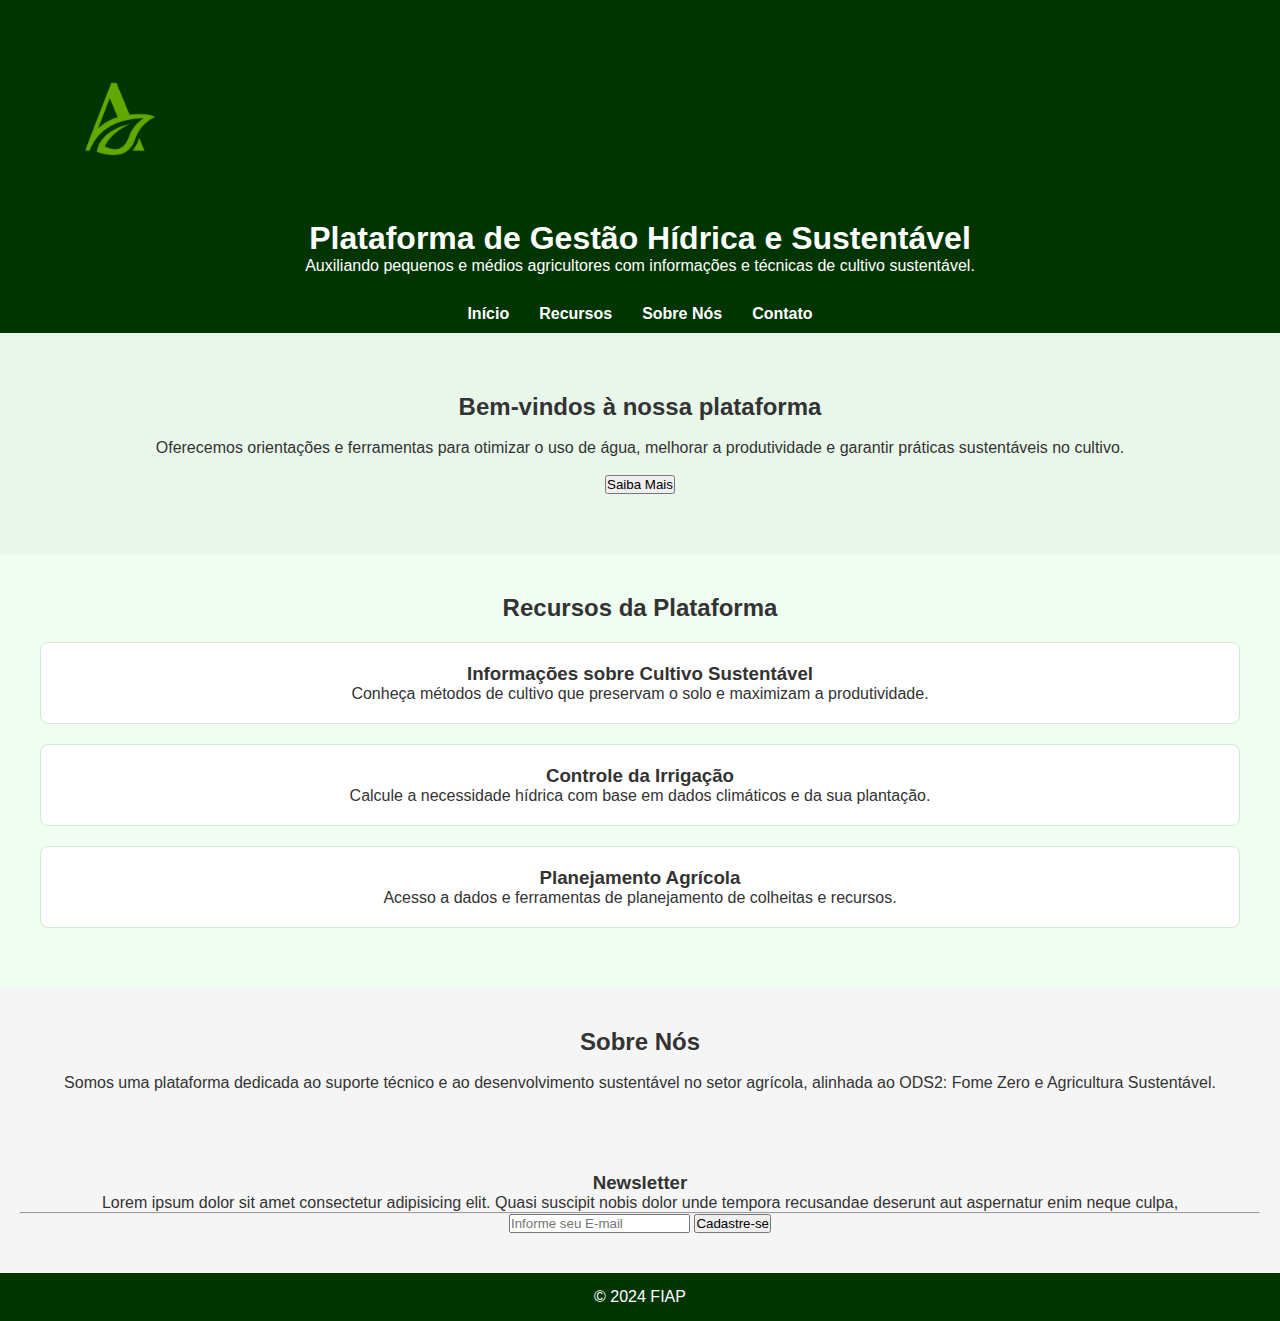
==== html/index.html @ 04513501 "Alterações no cabeçalho e inclusao de logo" ====
<!DOCTYPE html>
<html lang="pt-BR">
<head>
    <meta charset="UTF-8">
    <meta name="viewport" content="width=device-width, initial-scale=1.0">
    <title>Plataforma Sustentável para Agricultores</title>
    <link rel="stylesheet" href="styles.css">
</head>
<body>
    <header>
        <div class="div__logo">
            <img class="logo" src="../assets/Agro-inovation.png" alt="Logo">
        </div>
        <h1>Plataforma de Gestão Hídrica e Sustentável</h1>
        <p>Auxiliando pequenos e médios agricultores com informações e técnicas de cultivo sustentável.</p>
    </header>
        
    <nav>

        <ul>
            <li><a href="#home">Início</a></li>
            <li><a href="./recursos.html">Recursos</a></li>
            <li><a href="./sobrenos.html">Sobre Nós</a></li>
            <li><a href="./contato.html">Contato</a></li>
        </ul>
    </nav>

    <section id="home">
        <h2>Bem-vindos à nossa plataforma</h2>
        <br>
        <p>Oferecemos orientações e ferramentas para otimizar o uso de água, melhorar a produtividade e garantir práticas sustentáveis no cultivo.</p>
        <br>
        <button onclick="learnMore()">Saiba Mais</button>
    </section>

    <section id="features">
        <h2>Recursos da Plataforma</h2>
        <div class="feature">
            <h3>Informações sobre Cultivo Sustentável</h3>
            <p>Conheça métodos de cultivo que preservam o solo e maximizam a produtividade.</p>
        </div>
        <div class="feature">
            <h3>Controle da Irrigação</h3>
            <p>Calcule a necessidade hídrica com base em dados climáticos e da sua plantação.</p>
        </div>
        <div class="feature">
            <h3>Planejamento Agrícola</h3>
            <p>Acesso a dados e ferramentas de planejamento de colheitas e recursos.</p>
        </div>
    </section>

    <section id="about">
        <h2>Sobre Nós</h2>
        <br>
        <p>Somos uma plataforma dedicada ao suporte técnico e ao desenvolvimento sustentável no setor agrícola, alinhada ao ODS2: Fome Zero e Agricultura Sustentável.</p>
    </section>

    <section class="newsletter">
        <h3>Newsletter</h3>
        <p>Lorem ipsum dolor sit amet consectetur adipisicing elit. Quasi suscipit nobis dolor unde tempora recusandae deserunt aut aspernatur enim neque culpa,</p>
        <hr>

        <form action="">
            <input type="text" name="E-mail" placeholder="Informe seu E-mail">
            <button class="botao">Cadastre-se</button>
        </form>

    </section>

    <footer>
        <p>&copy; 2024 FIAP</p>
    </footer>

    <script src="script.js"></script>
</body>
</html>
---- html/styles.css ----
* {
    margin: 0;
    padding: 0;
    box-sizing: border-box;
    font-family: Arial, sans-serif;
}

body {
    color: #333;
    background-color: #f5f5f5;
}

header {
    background-color: #003501;
    color: white;
    padding: 20px;
    text-align: center;
}

.logo{
    width: 200px;
    height: 200px;
}

.div__logo{
    width: 200px;
    height: 200px;
}

nav ul {
    display: flex;
    list-style-type: none;
    background-color: #003501;
    justify-content: center;
    padding: 10px 0;
}

nav ul li {
    margin: 0 15px;
}

nav ul li a {
    color: white;
    text-decoration: none;
    font-weight: bold;
}

section {
    padding: 40px 20px;
    text-align: center;
}

#home {
    background-color: #e9f7ea;
    padding: 60px;
}

#features {
    background-color: #f0fdf1;
}

.feature {
    margin: 20px;
    padding: 20px;
    border: 1px solid #d2e8d3;
    border-radius: 8px;
    background-color: white;
}

footer {
    background-color: #003501;
    color: white;
    padding: 15px;
    text-align: center;
}
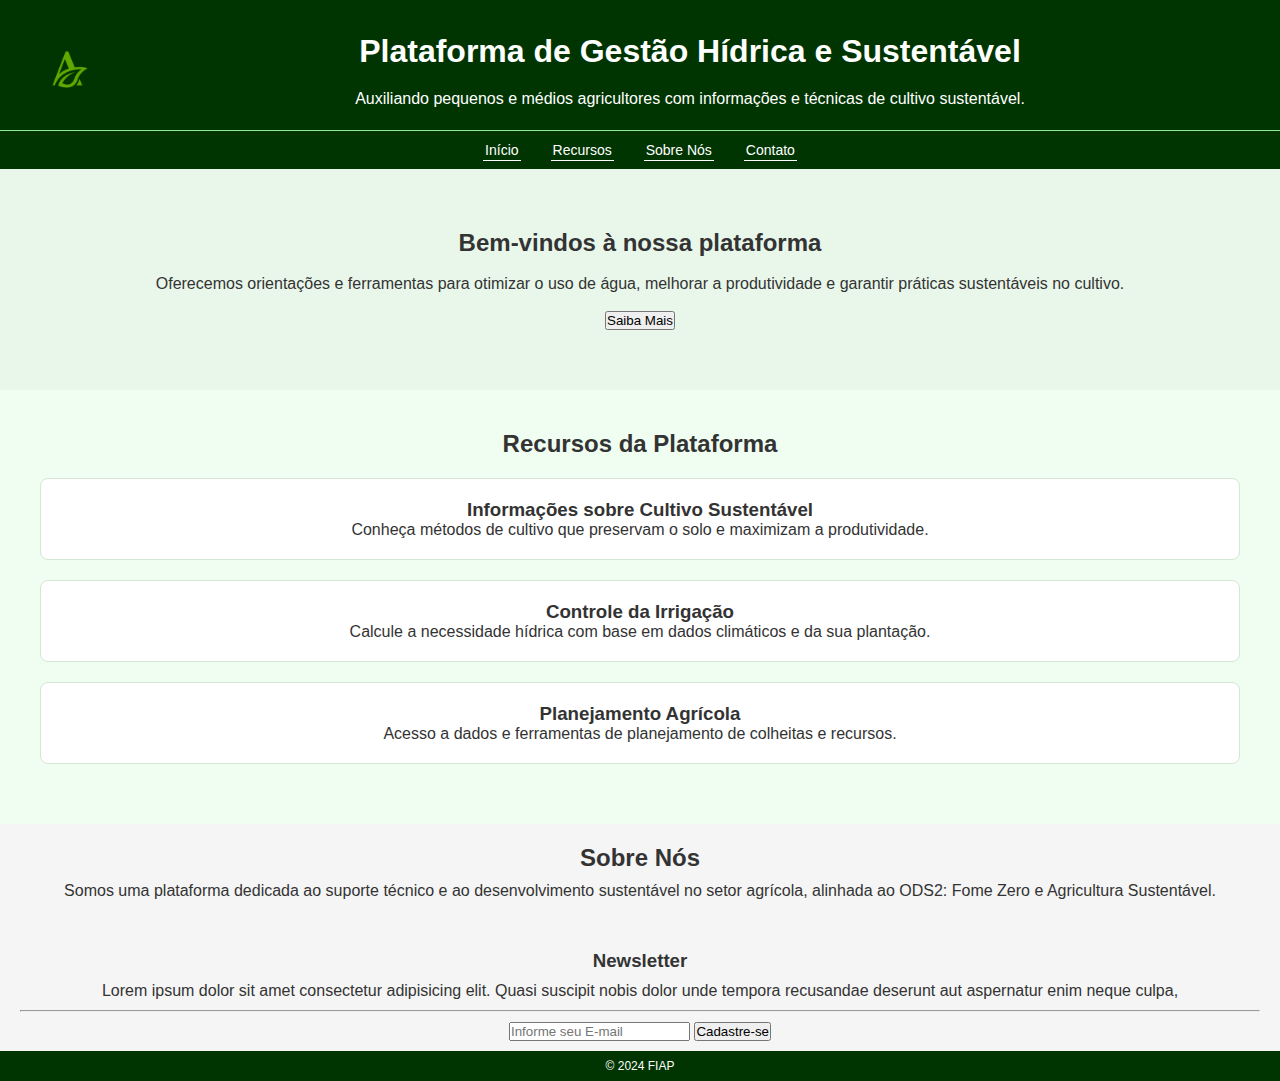
==== commit fbc3623f: "Alteração no cabeçalho e alguns detalhes da página" ====
--- a/html/index.html
+++ b/html/index.html
@@ -11,12 +11,13 @@
         <div class="div__logo">
             <img class="logo" src="../assets/Agro-inovation.png" alt="Logo">
         </div>
-        <h1>Plataforma de Gestão Hídrica e Sustentável</h1>
-        <p>Auxiliando pequenos e médios agricultores com informações e técnicas de cultivo sustentável.</p>
+        <div class="div_header_txt">
+            <h1>Plataforma de Gestão Hídrica e Sustentável</h1>
+            <p>Auxiliando pequenos e médios agricultores com informações e técnicas de cultivo sustentável.</p>
+        </div>
     </header>
-        
+    
     <nav>
-
         <ul>
             <li><a href="#home">Início</a></li>
             <li><a href="./recursos.html">Recursos</a></li>
@@ -30,7 +31,7 @@
         <br>
         <p>Oferecemos orientações e ferramentas para otimizar o uso de água, melhorar a produtividade e garantir práticas sustentáveis no cultivo.</p>
         <br>
-        <button onclick="learnMore()">Saiba Mais</button>
+        <button class="botao" onclick="learnMore()">Saiba Mais</button>
     </section>
 
     <section id="features">
@@ -49,24 +50,25 @@
         </div>
     </section>
 
-    <section id="about">
-        <h2>Sobre Nós</h2>
-        <br>
-        <p>Somos uma plataforma dedicada ao suporte técnico e ao desenvolvimento sustentável no setor agrícola, alinhada ao ODS2: Fome Zero e Agricultura Sustentável.</p>
-    </section>
+    <div class="end">
+        <section class="about">
+            <h2>Sobre Nós</h2>
+            <!-- <br> -->
+            <p>Somos uma plataforma dedicada ao suporte técnico e ao desenvolvimento sustentável no setor agrícola, alinhada ao ODS2: Fome Zero e Agricultura Sustentável.</p>
+        </section>
+        
+        <section class="newsletter">
+            <h3>Newsletter</h3>
+            <p>Lorem ipsum dolor sit amet consectetur adipisicing elit. Quasi suscipit nobis dolor unde tempora recusandae deserunt aut aspernatur enim neque culpa,</p>
+            <hr>
 
-    <section class="newsletter">
-        <h3>Newsletter</h3>
-        <p>Lorem ipsum dolor sit amet consectetur adipisicing elit. Quasi suscipit nobis dolor unde tempora recusandae deserunt aut aspernatur enim neque culpa,</p>
-        <hr>
-
-        <form action="">
-            <input type="text" name="E-mail" placeholder="Informe seu E-mail">
-            <button class="botao">Cadastre-se</button>
-        </form>
-
-    </section>
-
+            <form action="">
+                <input type="text" name="E-mail" placeholder="Informe seu E-mail">
+                <button class="botao">Cadastre-se</button>
+            </form>
+        </section>
+    </div>
+    
     <footer>
         <p>&copy; 2024 FIAP</p>
     </footer>
--- a/html/styles.css
+++ b/html/styles.css
@@ -13,18 +13,31 @@
 header {
     background-color: #003501;
     color: white;
-    padding: 20px;
-    text-align: center;
+    padding: 20px 20px 10px 20px;
+    display:flex; 
+    align-items: center;
+    
+    border: solid, lightgreen, 1px;
+    border-top: 0px;
+    border-left: 0px;
+    border-right: 0px;
+}
+
+.div_header_txt{
+    display:flex;
+    flex-wrap: wrap;
+    justify-content: center;
+    gap: 20px;
 }
 
 .logo{
-    width: 200px;
-    height: 200px;
+    width: 100px;
+    height: 100px;
 }
 
 .div__logo{
-    width: 200px;
-    height: 200px;
+    width: 100px;
+    height: 100px;
 }
 
 nav ul {
@@ -42,7 +55,17 @@
 nav ul li a {
     color: white;
     text-decoration: none;
-    font-weight: bold;
+    font-weight: lighter;
+    font-size: 14px;
+    border: solid, white, 1px;
+    border-top: 0px;
+    border-left: 0px;
+    border-right: 0px;
+    padding: 2px;
+}
+
+nav ul li a:hover{
+    font-weight:bold;
 }
 
 section {
@@ -67,10 +90,41 @@
     background-color: white;
 }
 
+.botao:hover{
+    cursor: pointer;
+    font-weight:bold;
+    font-size: 13px;
+}
+
+.end{
+    display:flex;
+    flex-direction: column;
+    gap: 20px
+}
+
+.newsletter{
+    padding: 20px 20px 10px 20px;
+    display: flex;
+    flex-direction: column;
+    gap: 10px;
+}
+
+.about{
+    padding: 20px 20px 10px 20px;
+    display: flex;
+    flex-direction: column;
+    gap: 10px;
+}
+
 footer {
     background-color: #003501;
+    font-size: 12px;
     color: white;
-    padding: 15px;
+    padding: 8px;
     text-align: center;
+    left: 0;
+    right: 0;
+    bottom: 0;
+    /* position:relative; */
 }
 
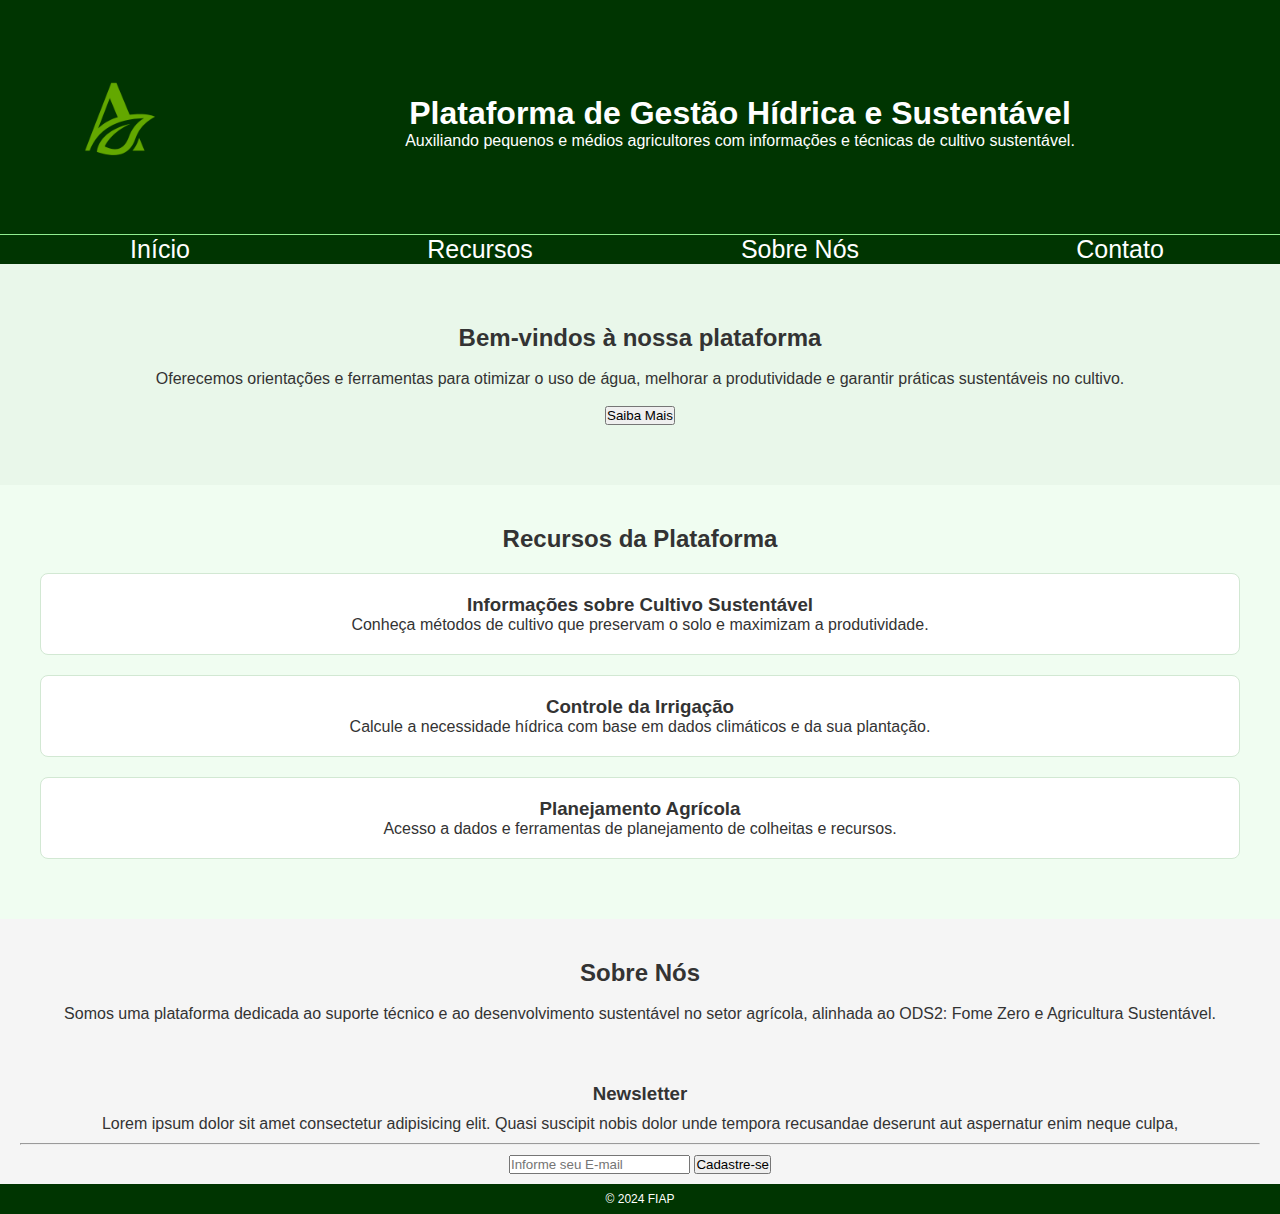
==== commit 00c68575: "Alterações na página sobrenos" ====
--- a/html/index.html
+++ b/html/index.html
@@ -12,12 +12,13 @@
             <img class="logo" src="../assets/Agro-inovation.png" alt="Logo">
         </div>
         <div class="div_header_txt">
-            <h1>Plataforma de Gestão Hídrica e Sustentável</h1>
-            <p>Auxiliando pequenos e médios agricultores com informações e técnicas de cultivo sustentável.</p>
+                <h1>Plataforma de Gestão Hídrica e Sustentável</h1>
+                <p>Auxiliando pequenos e médios agricultores com informações e técnicas de cultivo sustentável.</p>
         </div>
     </header>
-    
+        
     <nav>
+
         <ul>
             <li><a href="#home">Início</a></li>
             <li><a href="./recursos.html">Recursos</a></li>
@@ -31,7 +32,7 @@
         <br>
         <p>Oferecemos orientações e ferramentas para otimizar o uso de água, melhorar a produtividade e garantir práticas sustentáveis no cultivo.</p>
         <br>
-        <button class="botao" onclick="learnMore()">Saiba Mais</button>
+        <button onclick="learnMore()">Saiba Mais</button>
     </section>
 
     <section id="features">
@@ -50,25 +51,24 @@
         </div>
     </section>
 
-    <div class="end">
-        <section class="about">
-            <h2>Sobre Nós</h2>
-            <!-- <br> -->
-            <p>Somos uma plataforma dedicada ao suporte técnico e ao desenvolvimento sustentável no setor agrícola, alinhada ao ODS2: Fome Zero e Agricultura Sustentável.</p>
-        </section>
-        
-        <section class="newsletter">
-            <h3>Newsletter</h3>
-            <p>Lorem ipsum dolor sit amet consectetur adipisicing elit. Quasi suscipit nobis dolor unde tempora recusandae deserunt aut aspernatur enim neque culpa,</p>
-            <hr>
+    <section id="about">
+        <h2>Sobre Nós</h2>
+        <br>
+        <p>Somos uma plataforma dedicada ao suporte técnico e ao desenvolvimento sustentável no setor agrícola, alinhada ao ODS2: Fome Zero e Agricultura Sustentável.</p>
+    </section>
 
-            <form action="">
-                <input type="text" name="E-mail" placeholder="Informe seu E-mail">
-                <button class="botao">Cadastre-se</button>
-            </form>
-        </section>
-    </div>
-    
+    <section class="newsletter">
+        <h3>Newsletter</h3>
+        <p>Lorem ipsum dolor sit amet consectetur adipisicing elit. Quasi suscipit nobis dolor unde tempora recusandae deserunt aut aspernatur enim neque culpa,</p>
+        <hr>
+
+        <form action="">
+            <input type="text" name="E-mail" placeholder="Informe seu E-mail">
+            <button class="botao">Cadastre-se</button>
+        </form>
+
+    </section>
+
     <footer>
         <p>&copy; 2024 FIAP</p>
     </footer>
--- a/html/styles.css
+++ b/html/styles.css
@@ -4,6 +4,7 @@
     box-sizing: border-box;
     font-family: Arial, sans-serif;
 }
+
 
 body {
     color: #333;
@@ -24,48 +25,60 @@
 }
 
 .div_header_txt{
+    /* fred: ajuste no h1 pra centralizar independente da res */
+    
     display:flex;
-    flex-wrap: wrap;
+    flex-direction: column;
+    align-items: center;
     justify-content: center;
-    gap: 20px;
+    text-align: center;
+    width: 100%;
+    height: 100%;
 }
 
 .logo{
-    width: 100px;
-    height: 100px;
+    width: 200px;
+    height: auto;
 }
 
 .div__logo{
-    width: 100px;
-    height: 100px;
+    width: 200px;
+    height: auto;
 }
 
 nav ul {
+    /* fred: ajuste pra dividir em 4 espaços iguais a nav ul li */
     display: flex;
     list-style-type: none;
     background-color: #003501;
-    justify-content: center;
-    padding: 10px 0;
+    justify-content: space-between;
+    padding: 0;
+    margin: 0;
+    
 }
 
 nav ul li {
-    margin: 0 15px;
+    flex: 1;
+    text-align: center;
 }
 
 nav ul li a {
     color: white;
+    gap: 10px;
     text-decoration: none;
     font-weight: lighter;
-    font-size: 14px;
-    border: solid, white, 1px;
+    font-size: 25px;
+    border: 2px solid white 1px;
     border-top: 0px;
     border-left: 0px;
     border-right: 0px;
-    padding: 2px;
+    padding: 4px;
 }
 
 nav ul li a:hover{
     font-weight:bold;
+    transform: scale(1.8);
+    transition: 100ms linear;
 }
 
 section {
@@ -95,6 +108,16 @@
     font-weight:bold;
     font-size: 13px;
 }
+.div_dev_team{
+    display: flex;
+    flex-direction: column;
+    padding: 5px;
+    justify-content:left;
+    gap: 5px;
+    text-align: left;
+}
+
+
 
 .end{
     display:flex;
@@ -125,6 +148,6 @@
     left: 0;
     right: 0;
     bottom: 0;
-    /* position:relative; */
+    
 }
 
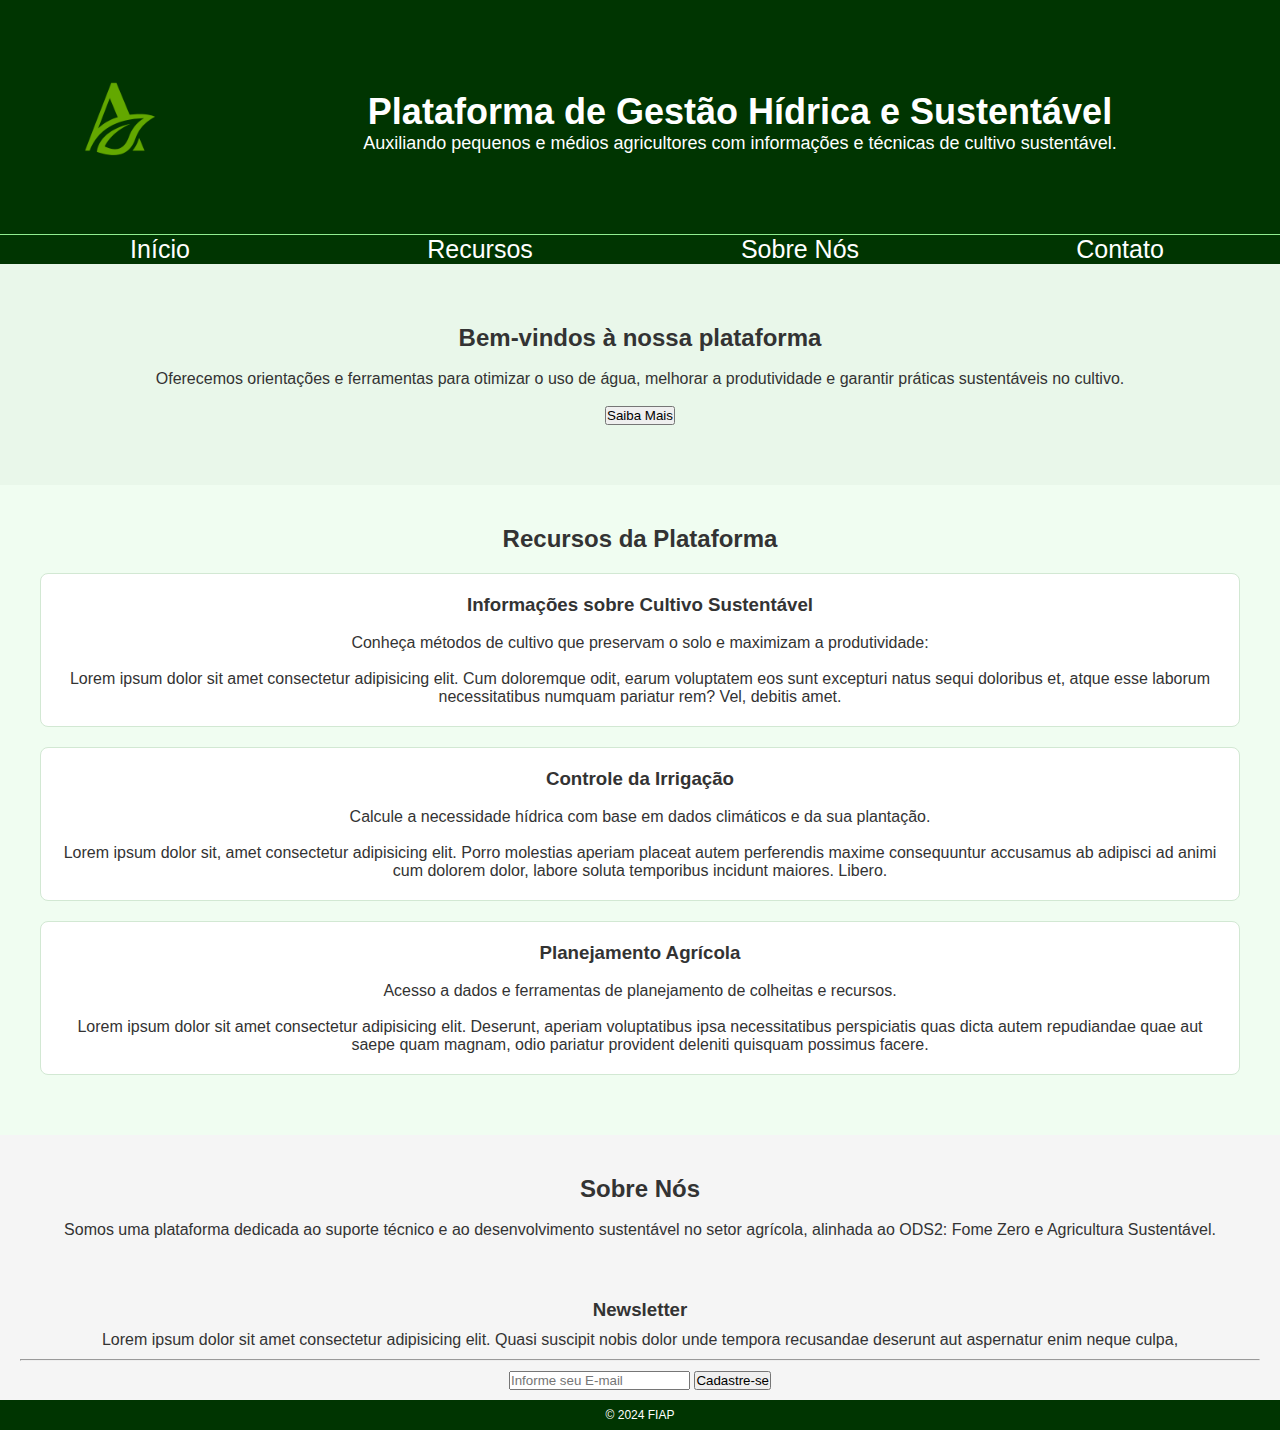
==== commit 5eca7baf: "Alteração nas features e parágrafos" ====
--- a/html/index.html
+++ b/html/index.html
@@ -39,15 +39,24 @@
         <h2>Recursos da Plataforma</h2>
         <div class="feature">
             <h3>Informações sobre Cultivo Sustentável</h3>
-            <p>Conheça métodos de cultivo que preservam o solo e maximizam a produtividade.</p>
+            <br>
+            <p>Conheça métodos de cultivo que preservam o solo e maximizam a produtividade:</p>
+            <br>
+            <p class="p_from_features">Lorem ipsum dolor sit amet consectetur adipisicing elit. Cum doloremque odit, earum voluptatem eos sunt excepturi natus sequi doloribus et, atque esse laborum necessitatibus numquam pariatur rem? Vel, debitis amet.</p>
         </div>
-        <div class="feature">
+        <div class="feature"> <!-- Fred: Alt nas features, alt nos p's das features-->
             <h3>Controle da Irrigação</h3>
-            <p>Calcule a necessidade hídrica com base em dados climáticos e da sua plantação.</p>
+            <br>
+            <p class="p_from_features">Calcule a necessidade hídrica com base em dados climáticos e da sua plantação.</p>
+            <br>
+            <p>Lorem ipsum dolor sit, amet consectetur adipisicing elit. Porro molestias aperiam placeat autem perferendis maxime consequuntur accusamus ab adipisci ad animi cum dolorem dolor, labore soluta temporibus incidunt maiores. Libero.</p>
         </div>
         <div class="feature">
             <h3>Planejamento Agrícola</h3>
-            <p>Acesso a dados e ferramentas de planejamento de colheitas e recursos.</p>
+            <br>
+            <p class="p_from_features">Acesso a dados e ferramentas de planejamento de colheitas e recursos.</p>
+            <br>
+            <p>Lorem ipsum dolor sit amet consectetur adipisicing elit. Deserunt, aperiam voluptatibus ipsa necessitatibus perspiciatis quas dicta autem repudiandae quae aut saepe quam magnam, odio pariatur provident deleniti quisquam possimus facere.</p>
         </div>
     </section>
 
--- a/html/styles.css
+++ b/html/styles.css
@@ -34,6 +34,7 @@
     text-align: center;
     width: 100%;
     height: 100%;
+    font-size: large;
 }
 
 .logo{
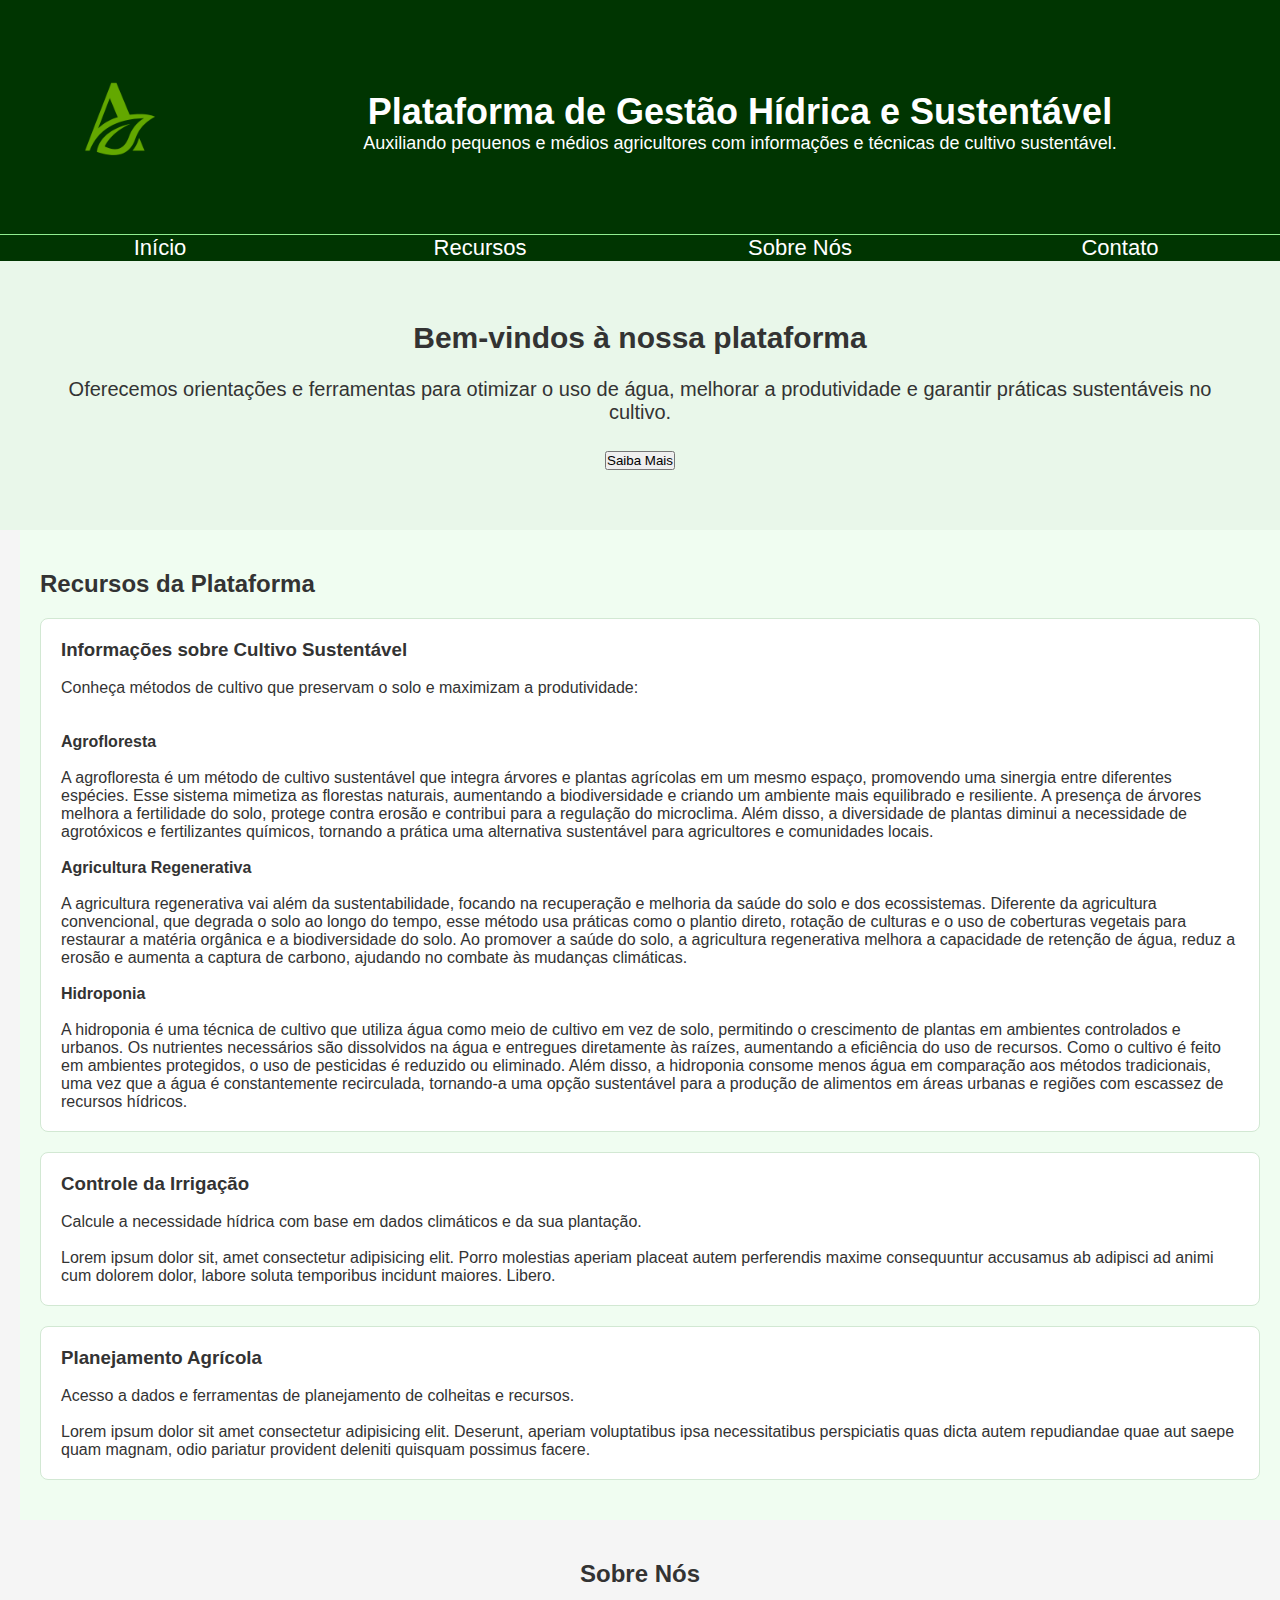
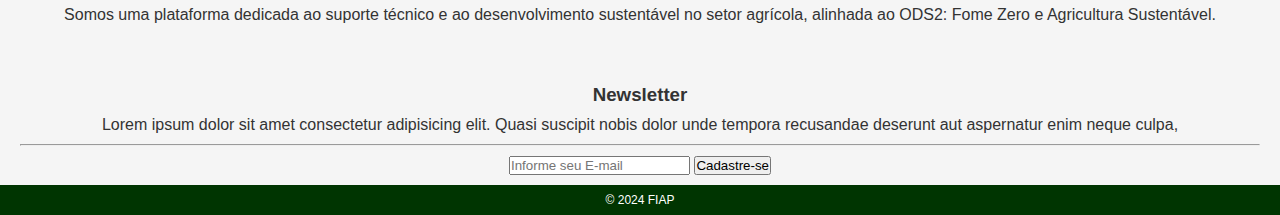
==== commit 8175fbb1: "Adição de texto sobre features" ====
--- a/html/index.html
+++ b/html/index.html
@@ -42,7 +42,20 @@
             <br>
             <p>Conheça métodos de cultivo que preservam o solo e maximizam a produtividade:</p>
             <br>
-            <p class="p_from_features">Lorem ipsum dolor sit amet consectetur adipisicing elit. Cum doloremque odit, earum voluptatem eos sunt excepturi natus sequi doloribus et, atque esse laborum necessitatibus numquam pariatur rem? Vel, debitis amet.</p>
+            <p class="p_from_features">
+                <h4 ><br>Agrofloresta</h4><br>
+                A agrofloresta é um método de cultivo sustentável que integra árvores e plantas agrícolas em um mesmo espaço, promovendo uma sinergia entre diferentes espécies. Esse sistema mimetiza as florestas naturais, aumentando a biodiversidade e criando um ambiente mais equilibrado e resiliente. A presença de árvores melhora a fertilidade do solo, protege contra erosão e contribui para a regulação do microclima. Além disso, a diversidade de plantas diminui a necessidade de agrotóxicos e fertilizantes químicos, tornando a prática uma alternativa sustentável para agricultores e comunidades locais.
+            </p>
+            
+            <p class="p_from_features">    
+                <h4><br>Agricultura Regenerativa</h4><br>
+                A agricultura regenerativa vai além da sustentabilidade, focando na recuperação e melhoria da saúde do solo e dos ecossistemas. Diferente da agricultura convencional, que degrada o solo ao longo do tempo, esse método usa práticas como o plantio direto, rotação de culturas e o uso de coberturas vegetais para restaurar a matéria orgânica e a biodiversidade do solo. Ao promover a saúde do solo, a agricultura regenerativa melhora a capacidade de retenção de água, reduz a erosão e aumenta a captura de carbono, ajudando no combate às mudanças climáticas.
+            </p>
+                
+            <p class="p_from_features">
+                <h4><br>Hidroponia</h4><br>
+                A hidroponia é uma técnica de cultivo que utiliza água como meio de cultivo em vez de solo, permitindo o crescimento de plantas em ambientes controlados e urbanos. Os nutrientes necessários são dissolvidos na água e entregues diretamente às raízes, aumentando a eficiência do uso de recursos. Como o cultivo é feito em ambientes protegidos, o uso de pesticidas é reduzido ou eliminado. Além disso, a hidroponia consome menos água em comparação aos métodos tradicionais, uma vez que a água é constantemente recirculada, tornando-a uma opção sustentável para a produção de alimentos em áreas urbanas e regiões com escassez de recursos hídricos.
+            </p>
         </div>
         <div class="feature"> <!-- Fred: Alt nas features, alt nos p's das features-->
             <h3>Controle da Irrigação</h3>
--- a/html/styles.css
+++ b/html/styles.css
@@ -65,15 +65,10 @@
 
 nav ul li a {
     color: white;
-    gap: 10px;
     text-decoration: none;
     font-weight: lighter;
-    font-size: 25px;
-    border: 2px solid white 1px;
-    border-top: 0px;
-    border-left: 0px;
-    border-right: 0px;
-    padding: 4px;
+    font-size: 22px;
+    padding: 2px;
 }
 
 nav ul li a:hover{
@@ -90,18 +85,25 @@
 #home {
     background-color: #e9f7ea;
     padding: 60px;
+    font-size: 20px;
 }
 
 #features {
     background-color: #f0fdf1;
+    margin: 0px 0px 0px 20px;
+    text-align: left;
 }
 
 .feature {
-    margin: 20px;
+    margin: 20px 0px 0px 0px;
     padding: 20px;
     border: 1px solid #d2e8d3;
     border-radius: 8px;
     background-color: white;
+}
+
+.title_features{
+
 }
 
 .botao:hover{
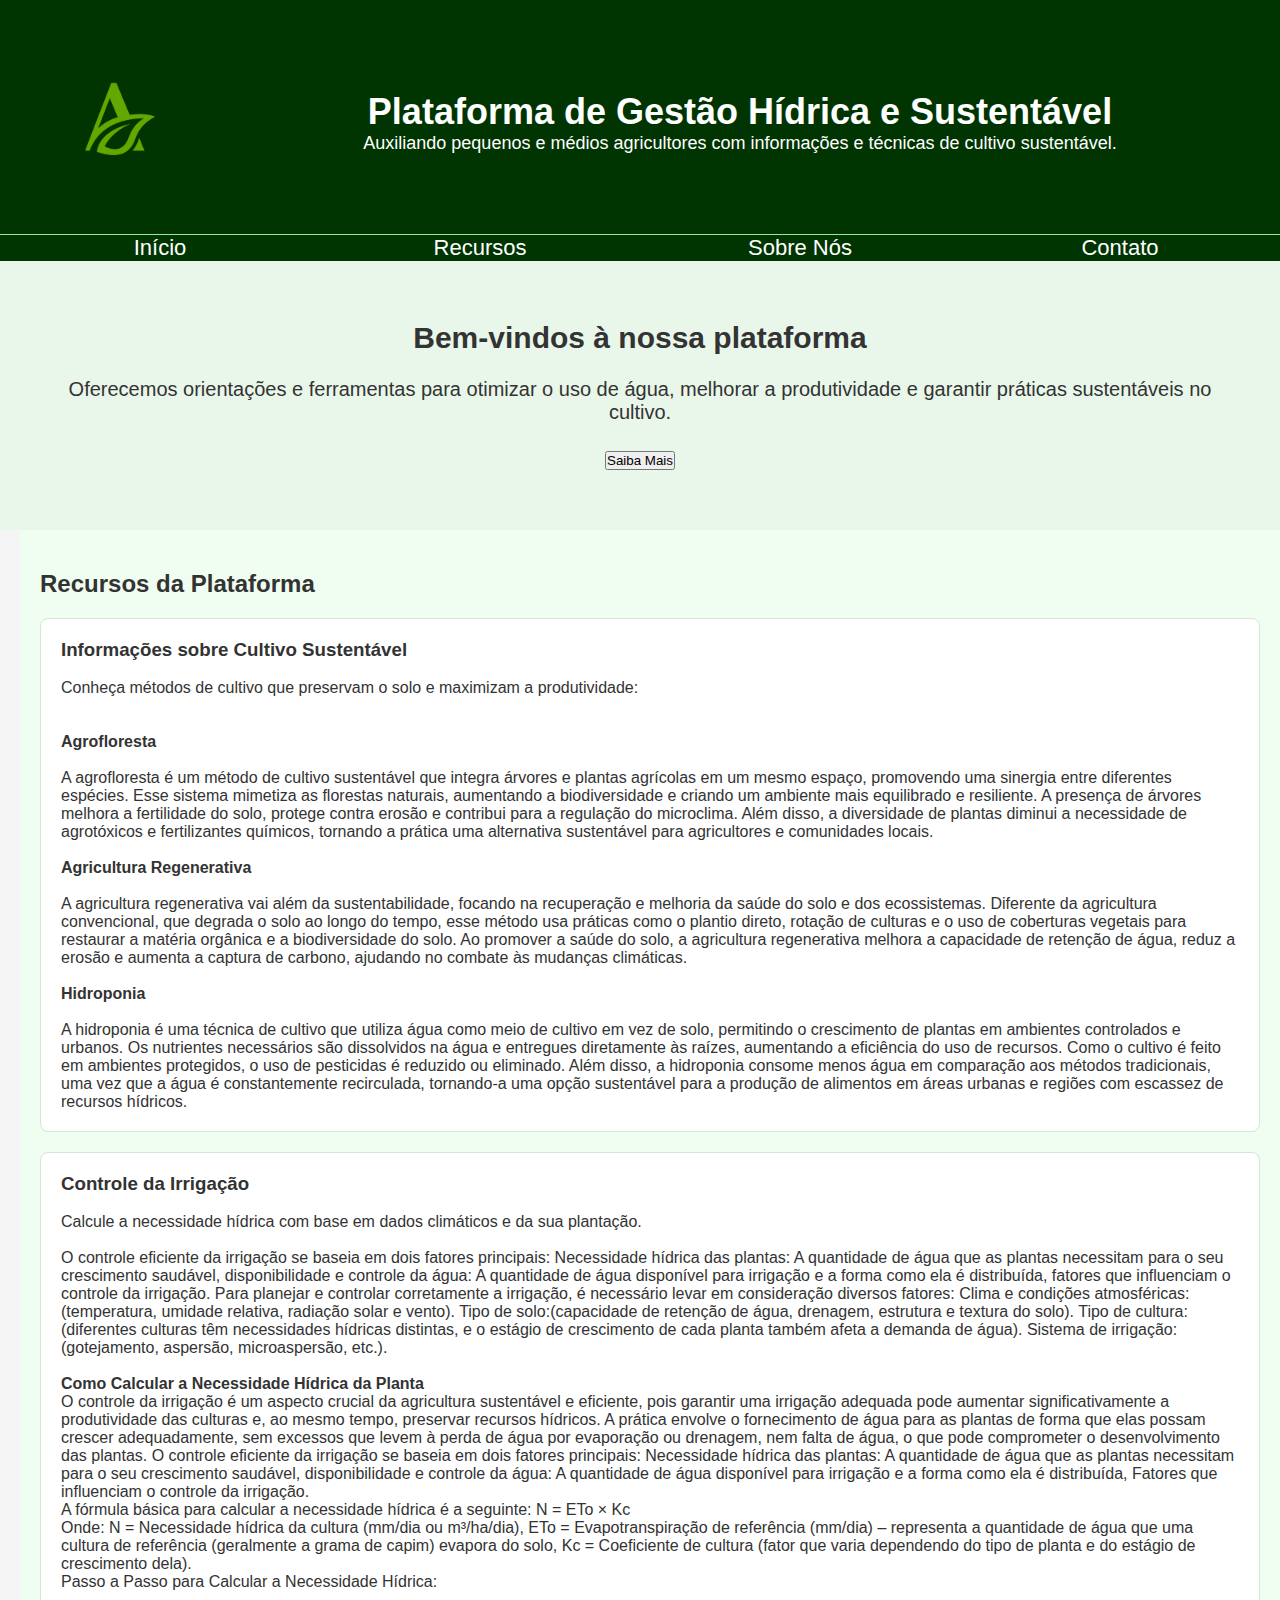
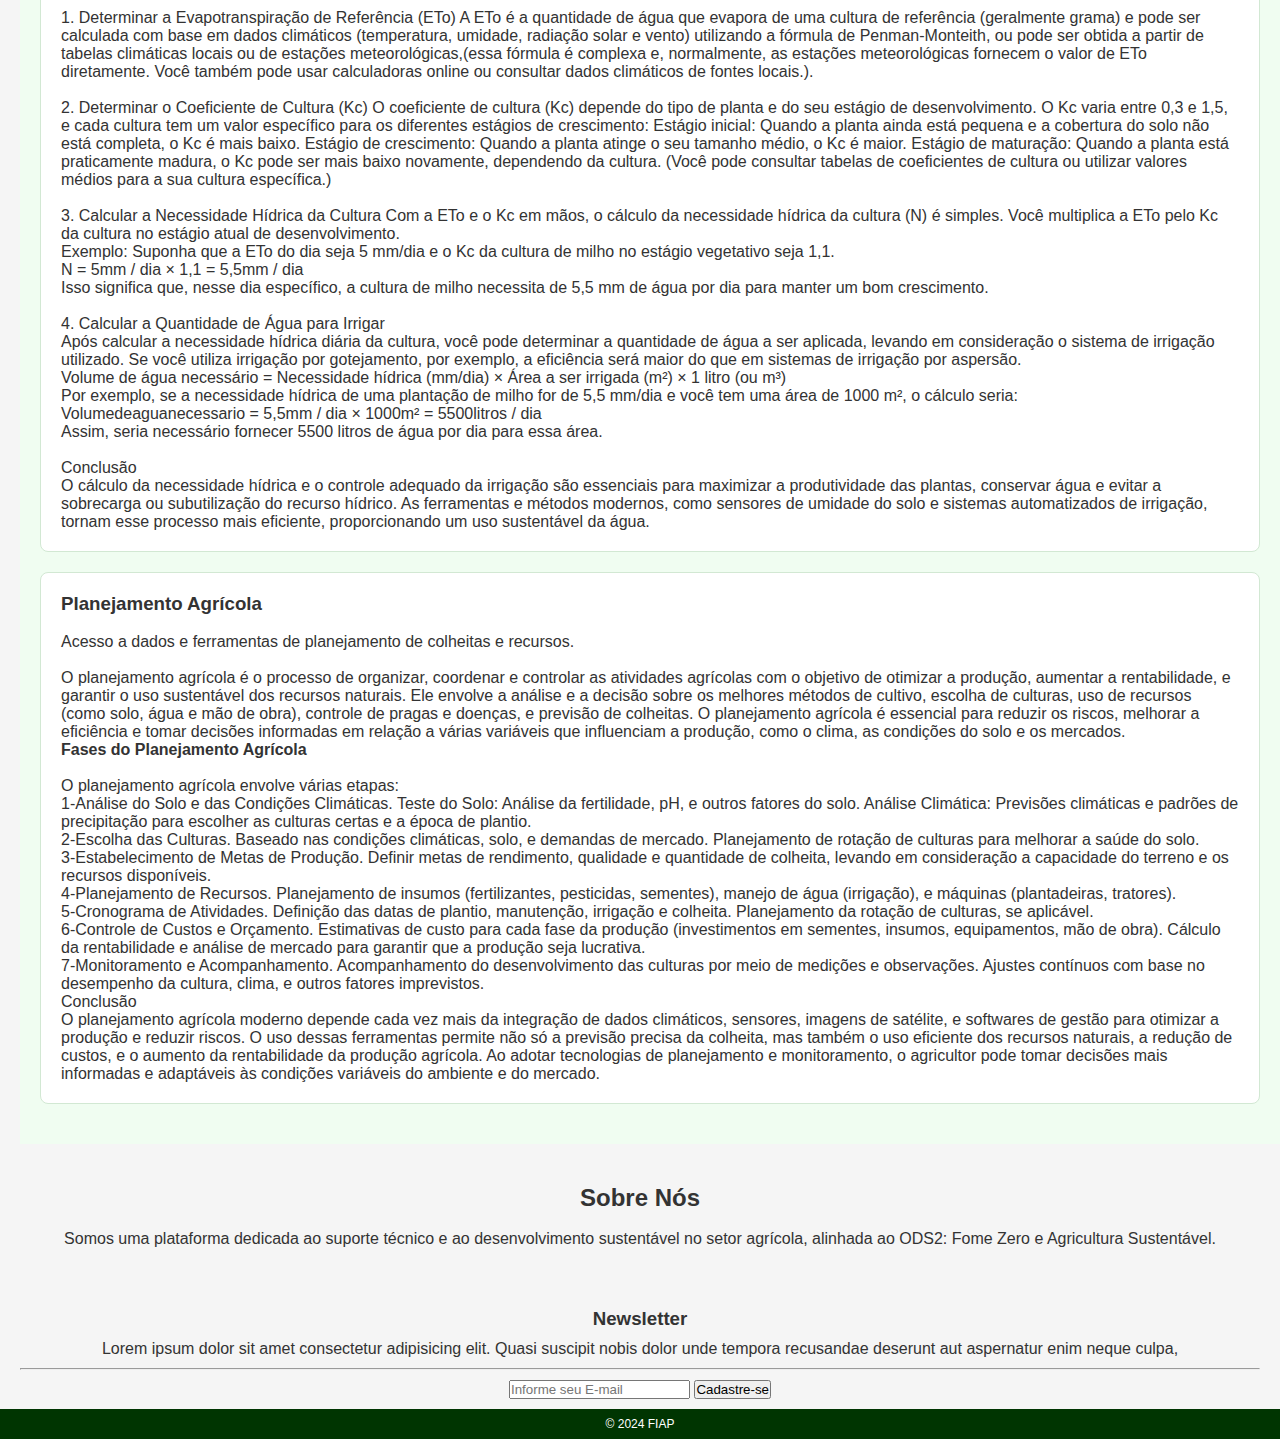
==== commit 4b45e247: "Correção no footer e counteudo adicionado no index" ====
--- a/html/index.html
+++ b/html/index.html
@@ -62,14 +62,84 @@
             <br>
             <p class="p_from_features">Calcule a necessidade hídrica com base em dados climáticos e da sua plantação.</p>
             <br>
-            <p>Lorem ipsum dolor sit, amet consectetur adipisicing elit. Porro molestias aperiam placeat autem perferendis maxime consequuntur accusamus ab adipisci ad animi cum dolorem dolor, labore soluta temporibus incidunt maiores. Libero.</p>
+            <p>O controle eficiente da irrigação se baseia em dois fatores principais:
+                Necessidade hídrica das plantas: A quantidade de água que as plantas necessitam para o seu crescimento saudável, disponibilidade e controle da água: A quantidade de água disponível para irrigação e a forma como ela é distribuída, fatores que influenciam o controle da irrigação. Para planejar e controlar corretamente a irrigação, é necessário levar em consideração diversos fatores: Clima e condições atmosféricas:(temperatura, umidade relativa, radiação solar e vento). Tipo de solo:(capacidade de retenção de água, drenagem, estrutura e textura do solo). Tipo de cultura:(diferentes culturas têm necessidades hídricas distintas, e o estágio de crescimento de cada planta também afeta a demanda de água). Sistema de irrigação:(gotejamento, aspersão, microaspersão, etc.).</p>
+            <br>
+            <h4>Como Calcular a Necessidade Hídrica da Planta</h4>
+            <p>O controle da irrigação é um aspecto crucial da agricultura sustentável e eficiente, pois garantir uma irrigação adequada pode aumentar significativamente a produtividade das culturas e, ao mesmo tempo, preservar recursos hídricos. A prática envolve o fornecimento de água para as plantas de forma que elas possam crescer adequadamente, sem excessos que levem à perda de água por evaporação ou drenagem, nem falta de água, o que pode comprometer o desenvolvimento das plantas. O controle eficiente da irrigação se baseia em dois fatores principais: Necessidade hídrica das plantas: A quantidade de água que as plantas necessitam para o seu crescimento saudável, disponibilidade e controle da água: A quantidade de água disponível para irrigação e a forma como ela é distribuída, Fatores que influenciam o controle da irrigação.
+            <br>
+            A fórmula básica para calcular a necessidade hídrica é a seguinte:
+             N = ETo × Kc
+            <br>
+            Onde: N = Necessidade hídrica da cultura (mm/dia ou m³/ha/dia), ETo = Evapotranspiração de referência (mm/dia) – representa a quantidade de água que uma cultura de referência (geralmente a grama de capim) evapora do solo, Kc = Coeficiente de cultura (fator que varia dependendo do tipo de planta e do estágio de crescimento dela).
+            <br>
+             Passo a Passo para Calcular a Necessidade Hídrica:
+             <br>
+             <br>
+            1. Determinar a Evapotranspiração de Referência (ETo)
+             A ETo é a quantidade de água que evapora de uma cultura de referência (geralmente grama) e pode ser calculada com base em dados climáticos (temperatura, umidade, radiação solar e vento) utilizando a fórmula de Penman-Monteith, ou pode ser obtida a partir de tabelas climáticas locais ou de estações meteorológicas,(essa fórmula é complexa e, normalmente, as estações meteorológicas fornecem o valor de ETo diretamente. Você também pode usar calculadoras online ou consultar dados climáticos de fontes locais.). 
+            <br>
+            <br>
+            2. Determinar o Coeficiente de Cultura (Kc)
+             O coeficiente de cultura (Kc) depende do tipo de planta e do seu estágio de desenvolvimento. O Kc varia entre 0,3 e 1,5, e cada cultura tem um valor específico para os diferentes estágios de crescimento: Estágio inicial: Quando a planta ainda está pequena e a cobertura do solo não está completa, o Kc é mais baixo. Estágio de crescimento: Quando a planta atinge o seu tamanho médio, o Kc é maior. Estágio de maturação: Quando a planta está praticamente madura, o Kc pode ser mais baixo novamente, dependendo da cultura. (Você pode consultar tabelas de coeficientes de cultura ou utilizar valores médios para a sua cultura específica.)
+            <br>
+            <br>
+            3. Calcular a Necessidade Hídrica da Cultura
+            Com a ETo e o Kc em mãos, o cálculo da necessidade hídrica da cultura (N) é simples. Você multiplica a ETo pelo Kc da cultura no estágio atual de desenvolvimento.
+            <br>
+            Exemplo: Suponha que a ETo do dia seja 5 mm/dia e o Kc da cultura de milho no estágio vegetativo seja 1,1.
+            <br>
+            N = 5mm / dia × 1,1 = 5,5mm / dia
+            <br>
+            Isso significa que, nesse dia específico, a cultura de milho necessita de 5,5 mm de água por dia para manter um bom crescimento.
+            <br>
+            <br>
+            4. Calcular a Quantidade de Água para Irrigar 
+            <br>
+            Após calcular a necessidade hídrica diária da cultura, você pode determinar a quantidade de água a ser aplicada, levando em consideração o sistema de irrigação utilizado. Se você utiliza irrigação por gotejamento, por exemplo, a eficiência será maior do que em sistemas de irrigação por aspersão.
+            <br>
+            Volume de água necessário = Necessidade hídrica (mm/dia) × Área a ser irrigada (m²) × 1 litro (ou m³)
+            <br>
+            Por exemplo, se a necessidade hídrica de uma plantação de milho for de 5,5 mm/dia e você tem uma área de 1000 m², o cálculo seria:
+            <br>
+            Volumedeaguanecessario = 5,5mm / dia × 1000m² = 5500litros / dia
+            <br>
+            Assim, seria necessário fornecer 5500 litros de água por dia para essa área.
+            <br>
+            <br>
+            Conclusão
+            <br>
+            O cálculo da necessidade hídrica e o controle adequado da irrigação são essenciais para maximizar a produtividade das plantas, conservar água e evitar a sobrecarga ou subutilização do recurso hídrico. As ferramentas e métodos modernos, como sensores de umidade do solo e sistemas automatizados de irrigação, tornam esse processo mais eficiente, proporcionando um uso sustentável da água.</p>
         </div>
         <div class="feature">
             <h3>Planejamento Agrícola</h3>
             <br>
             <p class="p_from_features">Acesso a dados e ferramentas de planejamento de colheitas e recursos.</p>
             <br>
-            <p>Lorem ipsum dolor sit amet consectetur adipisicing elit. Deserunt, aperiam voluptatibus ipsa necessitatibus perspiciatis quas dicta autem repudiandae quae aut saepe quam magnam, odio pariatur provident deleniti quisquam possimus facere.</p>
+            <p>O planejamento agrícola é o processo de organizar, coordenar e controlar as atividades agrícolas com o objetivo de otimizar a produção, aumentar a rentabilidade, e garantir o uso sustentável dos recursos naturais. Ele envolve a análise e a decisão sobre os melhores métodos de cultivo, escolha de culturas, uso de recursos (como solo, água e mão de obra), controle de pragas e doenças, e previsão de colheitas. O planejamento agrícola é essencial para reduzir os riscos, melhorar a eficiência e tomar decisões informadas em relação a várias variáveis que influenciam a produção, como o clima, as condições do solo e os mercados.
+                <br>
+                 <h4>Fases do Planejamento Agrícola</h4>
+                 <br>
+                    O planejamento agrícola envolve várias etapas:
+                 <br>
+                 1-Análise do Solo e das Condições Climáticas. Teste do Solo: Análise da fertilidade, pH, e outros fatores do solo. Análise Climática: Previsões climáticas e padrões de precipitação para escolher as culturas certas e a época de plantio.
+                <br>
+                 2-Escolha das Culturas. Baseado nas condições climáticas, solo, e demandas de mercado. Planejamento de rotação de culturas para melhorar a saúde do solo.
+                <br>
+                3-Estabelecimento de Metas de Produção. Definir metas de rendimento, qualidade e quantidade de colheita, levando em consideração a capacidade do terreno e os recursos
+                 disponíveis.
+                <br>
+                4-Planejamento de Recursos. Planejamento de insumos (fertilizantes, pesticidas, sementes), manejo de água (irrigação), e máquinas (plantadeiras, tratores).
+                <br>
+                5-Cronograma de Atividades. Definição das datas de plantio, manutenção, irrigação e colheita. Planejamento da rotação de culturas, se aplicável.
+                <br>
+                 6-Controle de Custos e Orçamento. Estimativas de custo para cada fase da produção (investimentos em sementes, insumos, equipamentos, mão de obra). Cálculo da rentabilidade e análise de mercado para garantir que a produção seja lucrativa.
+                <br>
+                 7-Monitoramento e Acompanhamento. Acompanhamento do desenvolvimento das culturas por meio de medições e observações. Ajustes contínuos com base no desempenho da cultura, clima, e outros fatores imprevistos.
+                 <br>
+                 Conclusão
+                 <br>
+                 O planejamento agrícola moderno depende cada vez mais da integração de dados climáticos, sensores, imagens de satélite, e softwares de gestão para otimizar a produção e reduzir riscos. O uso dessas ferramentas permite não só a previsão precisa da colheita, mas também o uso eficiente dos recursos naturais, a redução de custos, e o aumento da rentabilidade da produção agrícola. Ao adotar tecnologias de planejamento e monitoramento, o agricultor pode tomar decisões mais informadas e adaptáveis às condições variáveis do ambiente e do mercado.</p>
         </div>
     </section>
 
--- a/html/styles.css
+++ b/html/styles.css
@@ -5,8 +5,10 @@
     font-family: Arial, sans-serif;
 }
 
-
 body {
+    display: flex;
+    flex-direction: column;
+    min-height: 100vh; /* Garante que o corpo ocupe pelo menos a altura total da tela */
     color: #333;
     background-color: #f5f5f5;
 }
@@ -15,19 +17,13 @@
     background-color: #003501;
     color: white;
     padding: 20px 20px 10px 20px;
-    display:flex; 
+    display: flex; 
     align-items: center;
-    
-    border: solid, lightgreen, 1px;
-    border-top: 0px;
-    border-left: 0px;
-    border-right: 0px;
+    border-bottom: 1px solid lightgreen; /* Corrigido o estilo da borda */
 }
 
-.div_header_txt{
-    /* fred: ajuste no h1 pra centralizar independente da res */
-    
-    display:flex;
+.div_header_txt {
+    display: flex;
     flex-direction: column;
     align-items: center;
     justify-content: center;
@@ -37,25 +33,18 @@
     font-size: large;
 }
 
-.logo{
-    width: 200px;
-    height: auto;
-}
-
-.div__logo{
+.logo {
     width: 200px;
     height: auto;
 }
 
 nav ul {
-    /* fred: ajuste pra dividir em 4 espaços iguais a nav ul li */
     display: flex;
     list-style-type: none;
     background-color: #003501;
-    justify-content: space-between;
+    justify-content: space-evenly; /* Melhor distribuição */
     padding: 0;
     margin: 0;
-    
 }
 
 nav ul li {
@@ -68,18 +57,19 @@
     text-decoration: none;
     font-weight: lighter;
     font-size: 22px;
-    padding: 2px;
+    padding: 10px;
 }
 
-nav ul li a:hover{
-    font-weight:bold;
-    transform: scale(1.8);
-    transition: 100ms linear;
+nav ul li a:hover {
+    font-weight: bold;
+    transform: scale(1.1); /* Ajustado para transformação mais sutil */
+    transition: transform 100ms linear;
 }
 
 section {
     padding: 40px 20px;
     text-align: center;
+    flex-grow: 1; /* Este estilo garante que a seção ocupe o espaço restante */
 }
 
 #home {
@@ -90,52 +80,47 @@
 
 #features {
     background-color: #f0fdf1;
-    margin: 0px 0px 0px 20px;
+    margin-left: 20px;
     text-align: left;
 }
 
 .feature {
-    margin: 20px 0px 0px 0px;
+    margin-top: 20px;
     padding: 20px;
     border: 1px solid #d2e8d3;
     border-radius: 8px;
     background-color: white;
 }
 
-.title_features{
-
+.botao:hover {
+    cursor: pointer;
+    font-weight: bold;
+    font-size: 13px;
 }
 
-.botao:hover{
-    cursor: pointer;
-    font-weight:bold;
-    font-size: 13px;
-}
-.div_dev_team{
+.div_dev_team {
     display: flex;
     flex-direction: column;
     padding: 5px;
-    justify-content:left;
+    justify-content: left;
     gap: 5px;
     text-align: left;
 }
 
-
-
-.end{
-    display:flex;
+.end {
+    display: flex;
     flex-direction: column;
-    gap: 20px
+    gap: 20px;
 }
 
-.newsletter{
+.newsletter {
     padding: 20px 20px 10px 20px;
     display: flex;
     flex-direction: column;
     gap: 10px;
 }
 
-.about{
+.about {
     padding: 20px 20px 10px 20px;
     display: flex;
     flex-direction: column;
@@ -148,9 +133,5 @@
     color: white;
     padding: 8px;
     text-align: center;
-    left: 0;
-    right: 0;
-    bottom: 0;
-    
+    margin-top: auto; /* Garantir que o footer vá para o final da página */
 }
-
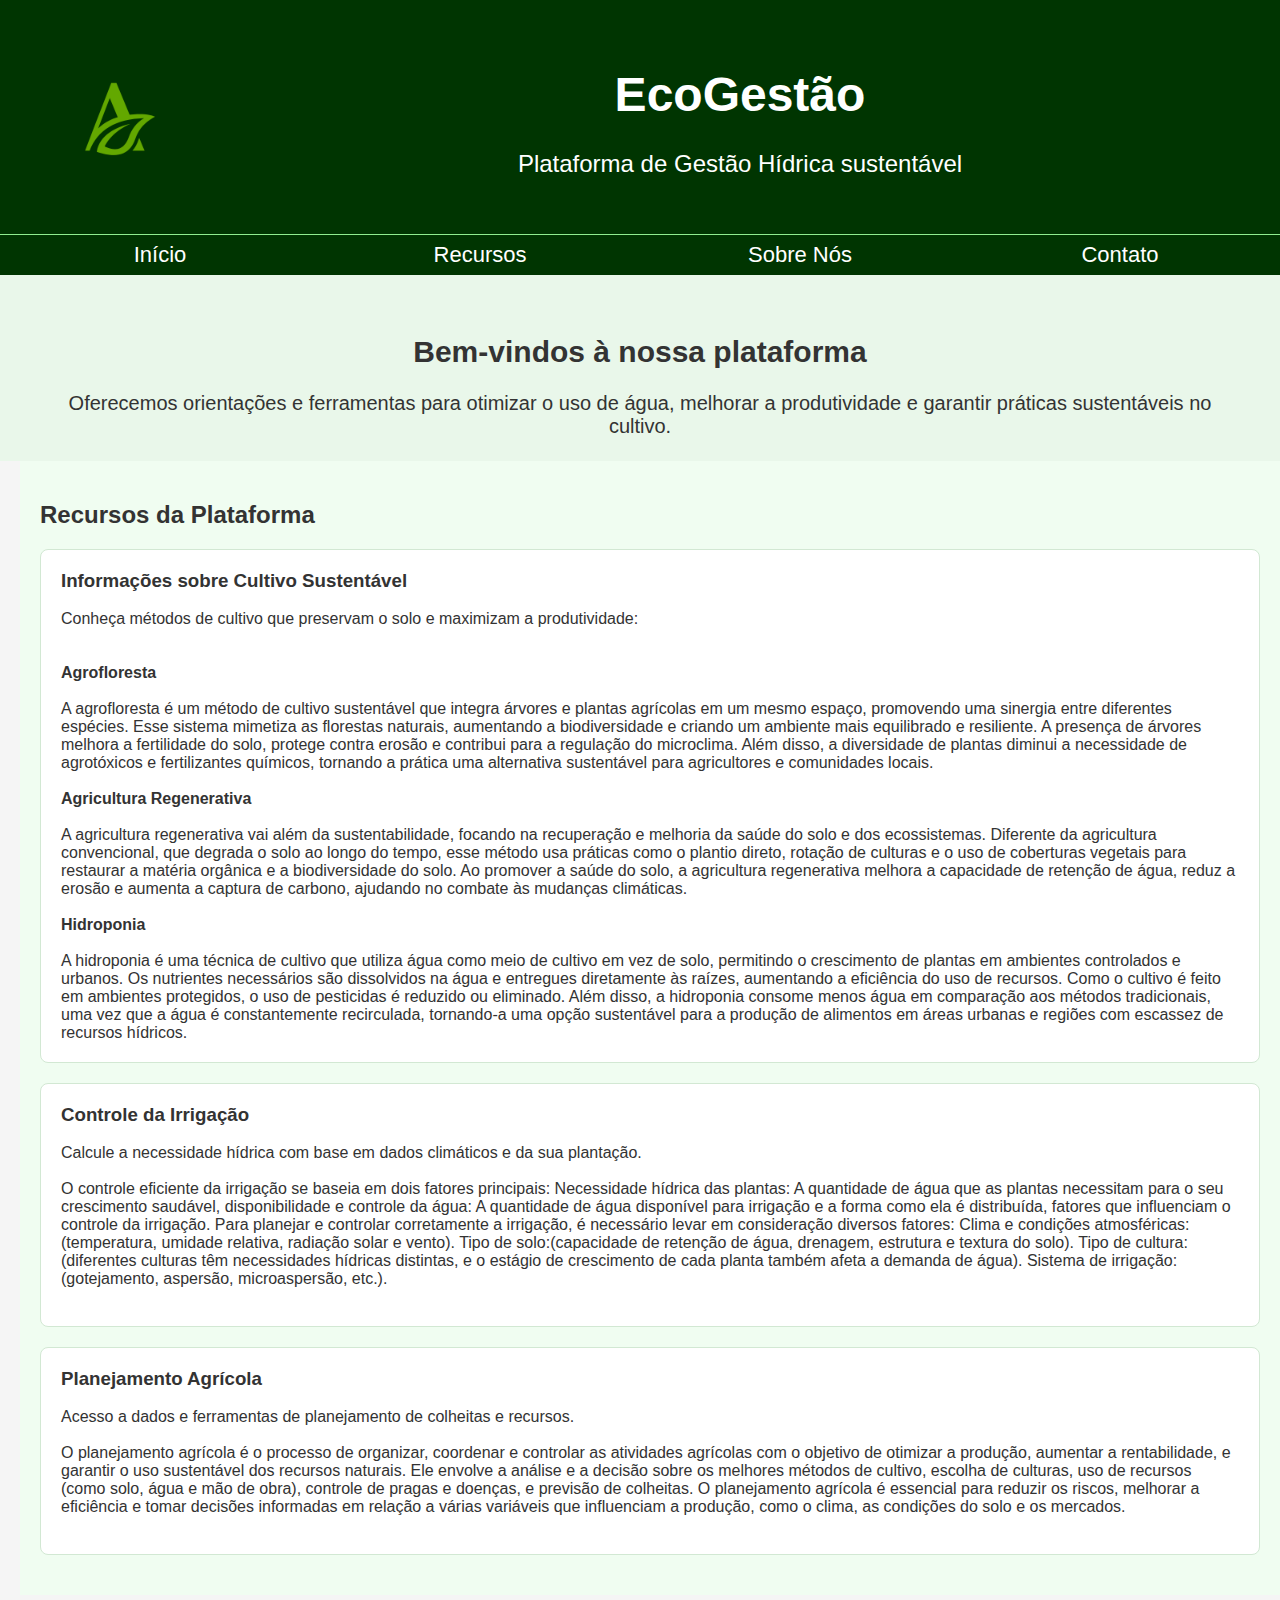
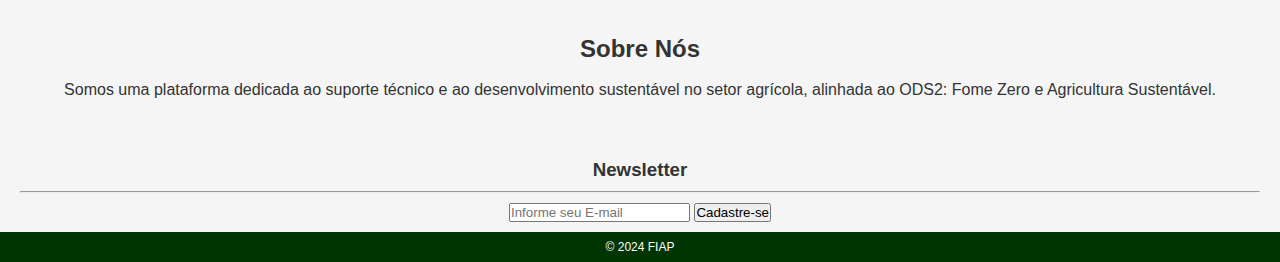
==== commit a67cffa8: "Alterações finais para envio." ====
--- a/html/index.html
+++ b/html/index.html
@@ -12,13 +12,13 @@
             <img class="logo" src="../assets/Agro-inovation.png" alt="Logo">
         </div>
         <div class="div_header_txt">
-                <h1>Plataforma de Gestão Hídrica e Sustentável</h1>
-                <p>Auxiliando pequenos e médios agricultores com informações e técnicas de cultivo sustentável.</p>
+                <h1>EcoGestão</h1>
+                <br>
+                <p>Plataforma de Gestão Hídrica sustentável</p>
         </div>
     </header>
         
     <nav>
-
         <ul>
             <li><a href="#home">Início</a></li>
             <li><a href="./recursos.html">Recursos</a></li>
@@ -32,7 +32,6 @@
         <br>
         <p>Oferecemos orientações e ferramentas para otimizar o uso de água, melhorar a produtividade e garantir práticas sustentáveis no cultivo.</p>
         <br>
-        <button onclick="learnMore()">Saiba Mais</button>
     </section>
 
     <section id="features">
@@ -43,7 +42,8 @@
             <p>Conheça métodos de cultivo que preservam o solo e maximizam a produtividade:</p>
             <br>
             <p class="p_from_features">
-                <h4 ><br>Agrofloresta</h4><br>
+                <h4 ><br>Agrofloresta</h4>
+                <br>
                 A agrofloresta é um método de cultivo sustentável que integra árvores e plantas agrícolas em um mesmo espaço, promovendo uma sinergia entre diferentes espécies. Esse sistema mimetiza as florestas naturais, aumentando a biodiversidade e criando um ambiente mais equilibrado e resiliente. A presença de árvores melhora a fertilidade do solo, protege contra erosão e contribui para a regulação do microclima. Além disso, a diversidade de plantas diminui a necessidade de agrotóxicos e fertilizantes químicos, tornando a prática uma alternativa sustentável para agricultores e comunidades locais.
             </p>
             
@@ -57,7 +57,7 @@
                 A hidroponia é uma técnica de cultivo que utiliza água como meio de cultivo em vez de solo, permitindo o crescimento de plantas em ambientes controlados e urbanos. Os nutrientes necessários são dissolvidos na água e entregues diretamente às raízes, aumentando a eficiência do uso de recursos. Como o cultivo é feito em ambientes protegidos, o uso de pesticidas é reduzido ou eliminado. Além disso, a hidroponia consome menos água em comparação aos métodos tradicionais, uma vez que a água é constantemente recirculada, tornando-a uma opção sustentável para a produção de alimentos em áreas urbanas e regiões com escassez de recursos hídricos.
             </p>
         </div>
-        <div class="feature"> <!-- Fred: Alt nas features, alt nos p's das features-->
+        <div class="feature"> 
             <h3>Controle da Irrigação</h3>
             <br>
             <p class="p_from_features">Calcule a necessidade hídrica com base em dados climáticos e da sua plantação.</p>
@@ -65,51 +65,7 @@
             <p>O controle eficiente da irrigação se baseia em dois fatores principais:
                 Necessidade hídrica das plantas: A quantidade de água que as plantas necessitam para o seu crescimento saudável, disponibilidade e controle da água: A quantidade de água disponível para irrigação e a forma como ela é distribuída, fatores que influenciam o controle da irrigação. Para planejar e controlar corretamente a irrigação, é necessário levar em consideração diversos fatores: Clima e condições atmosféricas:(temperatura, umidade relativa, radiação solar e vento). Tipo de solo:(capacidade de retenção de água, drenagem, estrutura e textura do solo). Tipo de cultura:(diferentes culturas têm necessidades hídricas distintas, e o estágio de crescimento de cada planta também afeta a demanda de água). Sistema de irrigação:(gotejamento, aspersão, microaspersão, etc.).</p>
             <br>
-            <h4>Como Calcular a Necessidade Hídrica da Planta</h4>
-            <p>O controle da irrigação é um aspecto crucial da agricultura sustentável e eficiente, pois garantir uma irrigação adequada pode aumentar significativamente a produtividade das culturas e, ao mesmo tempo, preservar recursos hídricos. A prática envolve o fornecimento de água para as plantas de forma que elas possam crescer adequadamente, sem excessos que levem à perda de água por evaporação ou drenagem, nem falta de água, o que pode comprometer o desenvolvimento das plantas. O controle eficiente da irrigação se baseia em dois fatores principais: Necessidade hídrica das plantas: A quantidade de água que as plantas necessitam para o seu crescimento saudável, disponibilidade e controle da água: A quantidade de água disponível para irrigação e a forma como ela é distribuída, Fatores que influenciam o controle da irrigação.
-            <br>
-            A fórmula básica para calcular a necessidade hídrica é a seguinte:
-             N = ETo × Kc
-            <br>
-            Onde: N = Necessidade hídrica da cultura (mm/dia ou m³/ha/dia), ETo = Evapotranspiração de referência (mm/dia) – representa a quantidade de água que uma cultura de referência (geralmente a grama de capim) evapora do solo, Kc = Coeficiente de cultura (fator que varia dependendo do tipo de planta e do estágio de crescimento dela).
-            <br>
-             Passo a Passo para Calcular a Necessidade Hídrica:
-             <br>
-             <br>
-            1. Determinar a Evapotranspiração de Referência (ETo)
-             A ETo é a quantidade de água que evapora de uma cultura de referência (geralmente grama) e pode ser calculada com base em dados climáticos (temperatura, umidade, radiação solar e vento) utilizando a fórmula de Penman-Monteith, ou pode ser obtida a partir de tabelas climáticas locais ou de estações meteorológicas,(essa fórmula é complexa e, normalmente, as estações meteorológicas fornecem o valor de ETo diretamente. Você também pode usar calculadoras online ou consultar dados climáticos de fontes locais.). 
-            <br>
-            <br>
-            2. Determinar o Coeficiente de Cultura (Kc)
-             O coeficiente de cultura (Kc) depende do tipo de planta e do seu estágio de desenvolvimento. O Kc varia entre 0,3 e 1,5, e cada cultura tem um valor específico para os diferentes estágios de crescimento: Estágio inicial: Quando a planta ainda está pequena e a cobertura do solo não está completa, o Kc é mais baixo. Estágio de crescimento: Quando a planta atinge o seu tamanho médio, o Kc é maior. Estágio de maturação: Quando a planta está praticamente madura, o Kc pode ser mais baixo novamente, dependendo da cultura. (Você pode consultar tabelas de coeficientes de cultura ou utilizar valores médios para a sua cultura específica.)
-            <br>
-            <br>
-            3. Calcular a Necessidade Hídrica da Cultura
-            Com a ETo e o Kc em mãos, o cálculo da necessidade hídrica da cultura (N) é simples. Você multiplica a ETo pelo Kc da cultura no estágio atual de desenvolvimento.
-            <br>
-            Exemplo: Suponha que a ETo do dia seja 5 mm/dia e o Kc da cultura de milho no estágio vegetativo seja 1,1.
-            <br>
-            N = 5mm / dia × 1,1 = 5,5mm / dia
-            <br>
-            Isso significa que, nesse dia específico, a cultura de milho necessita de 5,5 mm de água por dia para manter um bom crescimento.
-            <br>
-            <br>
-            4. Calcular a Quantidade de Água para Irrigar 
-            <br>
-            Após calcular a necessidade hídrica diária da cultura, você pode determinar a quantidade de água a ser aplicada, levando em consideração o sistema de irrigação utilizado. Se você utiliza irrigação por gotejamento, por exemplo, a eficiência será maior do que em sistemas de irrigação por aspersão.
-            <br>
-            Volume de água necessário = Necessidade hídrica (mm/dia) × Área a ser irrigada (m²) × 1 litro (ou m³)
-            <br>
-            Por exemplo, se a necessidade hídrica de uma plantação de milho for de 5,5 mm/dia e você tem uma área de 1000 m², o cálculo seria:
-            <br>
-            Volumedeaguanecessario = 5,5mm / dia × 1000m² = 5500litros / dia
-            <br>
-            Assim, seria necessário fornecer 5500 litros de água por dia para essa área.
-            <br>
-            <br>
-            Conclusão
-            <br>
-            O cálculo da necessidade hídrica e o controle adequado da irrigação são essenciais para maximizar a produtividade das plantas, conservar água e evitar a sobrecarga ou subutilização do recurso hídrico. As ferramentas e métodos modernos, como sensores de umidade do solo e sistemas automatizados de irrigação, tornam esse processo mais eficiente, proporcionando um uso sustentável da água.</p>
+            
         </div>
         <div class="feature">
             <h3>Planejamento Agrícola</h3>
@@ -117,29 +73,8 @@
             <p class="p_from_features">Acesso a dados e ferramentas de planejamento de colheitas e recursos.</p>
             <br>
             <p>O planejamento agrícola é o processo de organizar, coordenar e controlar as atividades agrícolas com o objetivo de otimizar a produção, aumentar a rentabilidade, e garantir o uso sustentável dos recursos naturais. Ele envolve a análise e a decisão sobre os melhores métodos de cultivo, escolha de culturas, uso de recursos (como solo, água e mão de obra), controle de pragas e doenças, e previsão de colheitas. O planejamento agrícola é essencial para reduzir os riscos, melhorar a eficiência e tomar decisões informadas em relação a várias variáveis que influenciam a produção, como o clima, as condições do solo e os mercados.
-                <br>
-                 <h4>Fases do Planejamento Agrícola</h4>
-                 <br>
-                    O planejamento agrícola envolve várias etapas:
-                 <br>
-                 1-Análise do Solo e das Condições Climáticas. Teste do Solo: Análise da fertilidade, pH, e outros fatores do solo. Análise Climática: Previsões climáticas e padrões de precipitação para escolher as culturas certas e a época de plantio.
-                <br>
-                 2-Escolha das Culturas. Baseado nas condições climáticas, solo, e demandas de mercado. Planejamento de rotação de culturas para melhorar a saúde do solo.
-                <br>
-                3-Estabelecimento de Metas de Produção. Definir metas de rendimento, qualidade e quantidade de colheita, levando em consideração a capacidade do terreno e os recursos
-                 disponíveis.
-                <br>
-                4-Planejamento de Recursos. Planejamento de insumos (fertilizantes, pesticidas, sementes), manejo de água (irrigação), e máquinas (plantadeiras, tratores).
-                <br>
-                5-Cronograma de Atividades. Definição das datas de plantio, manutenção, irrigação e colheita. Planejamento da rotação de culturas, se aplicável.
-                <br>
-                 6-Controle de Custos e Orçamento. Estimativas de custo para cada fase da produção (investimentos em sementes, insumos, equipamentos, mão de obra). Cálculo da rentabilidade e análise de mercado para garantir que a produção seja lucrativa.
-                <br>
-                 7-Monitoramento e Acompanhamento. Acompanhamento do desenvolvimento das culturas por meio de medições e observações. Ajustes contínuos com base no desempenho da cultura, clima, e outros fatores imprevistos.
-                 <br>
-                 Conclusão
-                 <br>
-                 O planejamento agrícola moderno depende cada vez mais da integração de dados climáticos, sensores, imagens de satélite, e softwares de gestão para otimizar a produção e reduzir riscos. O uso dessas ferramentas permite não só a previsão precisa da colheita, mas também o uso eficiente dos recursos naturais, a redução de custos, e o aumento da rentabilidade da produção agrícola. Ao adotar tecnologias de planejamento e monitoramento, o agricultor pode tomar decisões mais informadas e adaptáveis às condições variáveis do ambiente e do mercado.</p>
+                <br><br>
+                 
         </div>
     </section>
 
@@ -151,7 +86,7 @@
 
     <section class="newsletter">
         <h3>Newsletter</h3>
-        <p>Lorem ipsum dolor sit amet consectetur adipisicing elit. Quasi suscipit nobis dolor unde tempora recusandae deserunt aut aspernatur enim neque culpa,</p>
+        
         <hr>
 
         <form action="">
--- a/html/styles.css
+++ b/html/styles.css
@@ -8,7 +8,7 @@
 body {
     display: flex;
     flex-direction: column;
-    min-height: 100vh; /* Garante que o corpo ocupe pelo menos a altura total da tela */
+    min-height: 100vh; 
     color: #333;
     background-color: #f5f5f5;
 }
@@ -19,10 +19,11 @@
     padding: 20px 20px 10px 20px;
     display: flex; 
     align-items: center;
-    border-bottom: 1px solid lightgreen; /* Corrigido o estilo da borda */
+    border-bottom: 1px solid lightgreen; 
 }
 
 .div_header_txt {
+    
     display: flex;
     flex-direction: column;
     align-items: center;
@@ -30,7 +31,8 @@
     text-align: center;
     width: 100%;
     height: 100%;
-    font-size: large;
+    font-size:x-large;
+    
 }
 
 .logo {
@@ -42,7 +44,7 @@
     display: flex;
     list-style-type: none;
     background-color: #003501;
-    justify-content: space-evenly; /* Melhor distribuição */
+    justify-content: space-evenly; 
     padding: 0;
     margin: 0;
 }
@@ -50,6 +52,11 @@
 nav ul li {
     flex: 1;
     text-align: center;
+
+    height: 40px;
+    display: flex;
+    justify-content: center;
+    align-items: center;
 }
 
 nav ul li a {
@@ -62,19 +69,20 @@
 
 nav ul li a:hover {
     font-weight: bold;
-    transform: scale(1.1); /* Ajustado para transformação mais sutil */
+    transform: scale(1.1); 
     transition: transform 100ms linear;
 }
 
 section {
     padding: 40px 20px;
     text-align: center;
-    flex-grow: 1; /* Este estilo garante que a seção ocupe o espaço restante */
+    flex-grow: 1; 
 }
 
 #home {
     background-color: #e9f7ea;
     padding: 60px;
+    padding-bottom: 0;
     font-size: 20px;
 }
 
@@ -107,6 +115,10 @@
     text-align: left;
 }
 
+.dev_team{
+    margin-top: 20px;
+}
+
 .end {
     display: flex;
     flex-direction: column;
@@ -133,5 +145,6 @@
     color: white;
     padding: 8px;
     text-align: center;
-    margin-top: auto; /* Garantir que o footer vá para o final da página */
+    margin-top: auto; 
 }
+
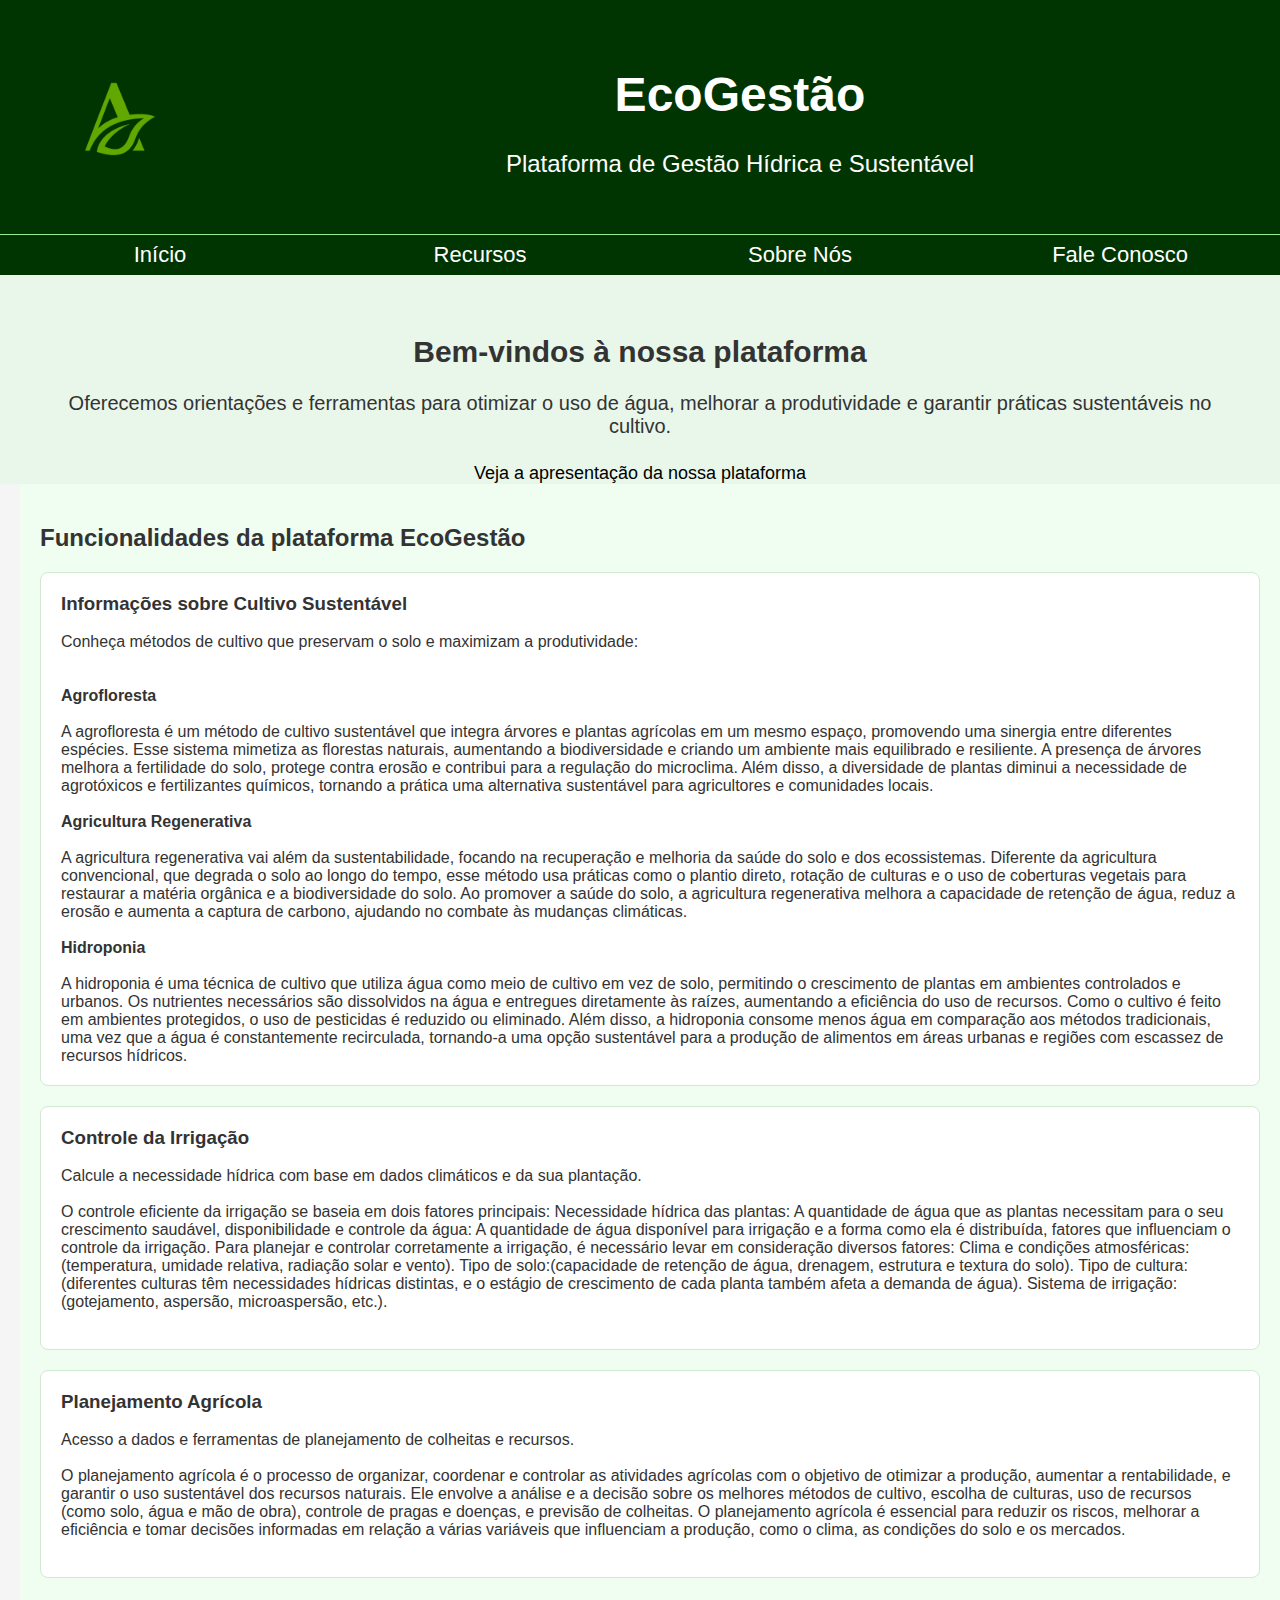
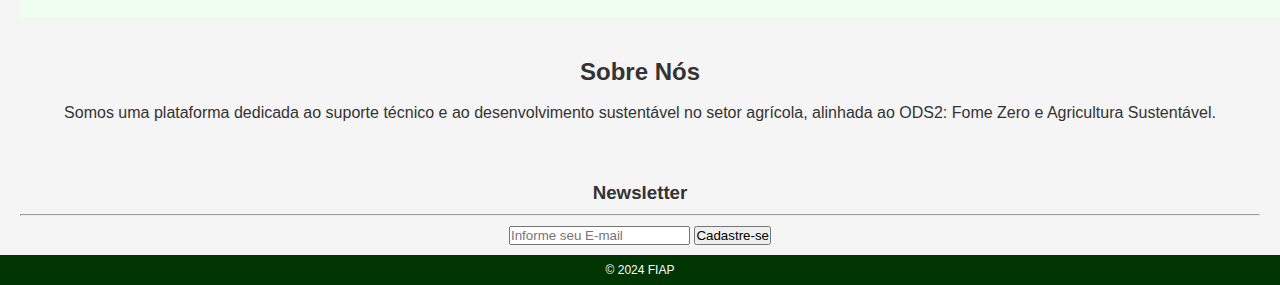
==== commit c082f4ac: "Add files via upload" ====
--- a/html/index.html
+++ b/html/index.html
@@ -1,105 +1,107 @@
-<!DOCTYPE html>
-<html lang="pt-BR">
-<head>
-    <meta charset="UTF-8">
-    <meta name="viewport" content="width=device-width, initial-scale=1.0">
-    <title>Plataforma Sustentável para Agricultores</title>
-    <link rel="stylesheet" href="styles.css">
-</head>
-<body>
-    <header>
-        <div class="div__logo">
-            <img class="logo" src="../assets/Agro-inovation.png" alt="Logo">
-        </div>
-        <div class="div_header_txt">
-                <h1>EcoGestão</h1>
-                <br>
-                <p>Plataforma de Gestão Hídrica sustentável</p>
-        </div>
-    </header>
-        
-    <nav>
-        <ul>
-            <li><a href="#home">Início</a></li>
-            <li><a href="./recursos.html">Recursos</a></li>
-            <li><a href="./sobrenos.html">Sobre Nós</a></li>
-            <li><a href="./contato.html">Contato</a></li>
-        </ul>
-    </nav>
-
-    <section id="home">
-        <h2>Bem-vindos à nossa plataforma</h2>
-        <br>
-        <p>Oferecemos orientações e ferramentas para otimizar o uso de água, melhorar a produtividade e garantir práticas sustentáveis no cultivo.</p>
-        <br>
-    </section>
-
-    <section id="features">
-        <h2>Recursos da Plataforma</h2>
-        <div class="feature">
-            <h3>Informações sobre Cultivo Sustentável</h3>
-            <br>
-            <p>Conheça métodos de cultivo que preservam o solo e maximizam a produtividade:</p>
-            <br>
-            <p class="p_from_features">
-                <h4 ><br>Agrofloresta</h4>
-                <br>
-                A agrofloresta é um método de cultivo sustentável que integra árvores e plantas agrícolas em um mesmo espaço, promovendo uma sinergia entre diferentes espécies. Esse sistema mimetiza as florestas naturais, aumentando a biodiversidade e criando um ambiente mais equilibrado e resiliente. A presença de árvores melhora a fertilidade do solo, protege contra erosão e contribui para a regulação do microclima. Além disso, a diversidade de plantas diminui a necessidade de agrotóxicos e fertilizantes químicos, tornando a prática uma alternativa sustentável para agricultores e comunidades locais.
-            </p>
-            
-            <p class="p_from_features">    
-                <h4><br>Agricultura Regenerativa</h4><br>
-                A agricultura regenerativa vai além da sustentabilidade, focando na recuperação e melhoria da saúde do solo e dos ecossistemas. Diferente da agricultura convencional, que degrada o solo ao longo do tempo, esse método usa práticas como o plantio direto, rotação de culturas e o uso de coberturas vegetais para restaurar a matéria orgânica e a biodiversidade do solo. Ao promover a saúde do solo, a agricultura regenerativa melhora a capacidade de retenção de água, reduz a erosão e aumenta a captura de carbono, ajudando no combate às mudanças climáticas.
-            </p>
-                
-            <p class="p_from_features">
-                <h4><br>Hidroponia</h4><br>
-                A hidroponia é uma técnica de cultivo que utiliza água como meio de cultivo em vez de solo, permitindo o crescimento de plantas em ambientes controlados e urbanos. Os nutrientes necessários são dissolvidos na água e entregues diretamente às raízes, aumentando a eficiência do uso de recursos. Como o cultivo é feito em ambientes protegidos, o uso de pesticidas é reduzido ou eliminado. Além disso, a hidroponia consome menos água em comparação aos métodos tradicionais, uma vez que a água é constantemente recirculada, tornando-a uma opção sustentável para a produção de alimentos em áreas urbanas e regiões com escassez de recursos hídricos.
-            </p>
-        </div>
-        <div class="feature"> 
-            <h3>Controle da Irrigação</h3>
-            <br>
-            <p class="p_from_features">Calcule a necessidade hídrica com base em dados climáticos e da sua plantação.</p>
-            <br>
-            <p>O controle eficiente da irrigação se baseia em dois fatores principais:
-                Necessidade hídrica das plantas: A quantidade de água que as plantas necessitam para o seu crescimento saudável, disponibilidade e controle da água: A quantidade de água disponível para irrigação e a forma como ela é distribuída, fatores que influenciam o controle da irrigação. Para planejar e controlar corretamente a irrigação, é necessário levar em consideração diversos fatores: Clima e condições atmosféricas:(temperatura, umidade relativa, radiação solar e vento). Tipo de solo:(capacidade de retenção de água, drenagem, estrutura e textura do solo). Tipo de cultura:(diferentes culturas têm necessidades hídricas distintas, e o estágio de crescimento de cada planta também afeta a demanda de água). Sistema de irrigação:(gotejamento, aspersão, microaspersão, etc.).</p>
-            <br>
-            
-        </div>
-        <div class="feature">
-            <h3>Planejamento Agrícola</h3>
-            <br>
-            <p class="p_from_features">Acesso a dados e ferramentas de planejamento de colheitas e recursos.</p>
-            <br>
-            <p>O planejamento agrícola é o processo de organizar, coordenar e controlar as atividades agrícolas com o objetivo de otimizar a produção, aumentar a rentabilidade, e garantir o uso sustentável dos recursos naturais. Ele envolve a análise e a decisão sobre os melhores métodos de cultivo, escolha de culturas, uso de recursos (como solo, água e mão de obra), controle de pragas e doenças, e previsão de colheitas. O planejamento agrícola é essencial para reduzir os riscos, melhorar a eficiência e tomar decisões informadas em relação a várias variáveis que influenciam a produção, como o clima, as condições do solo e os mercados.
-                <br><br>
-                 
-        </div>
-    </section>
-
-    <section id="about">
-        <h2>Sobre Nós</h2>
-        <br>
-        <p>Somos uma plataforma dedicada ao suporte técnico e ao desenvolvimento sustentável no setor agrícola, alinhada ao ODS2: Fome Zero e Agricultura Sustentável.</p>
-    </section>
-
-    <section class="newsletter">
-        <h3>Newsletter</h3>
-        
-        <hr>
-
-        <form action="">
-            <input type="text" name="E-mail" placeholder="Informe seu E-mail">
-            <button class="botao">Cadastre-se</button>
-        </form>
-
-    </section>
-
-    <footer>
-        <p>&copy; 2024 FIAP</p>
-    </footer>
-
-    <script src="script.js"></script>
-</body>
-</html>
+<!DOCTYPE html>
+<html lang="pt-BR">
+<head>
+    <meta charset="UTF-8">
+    <meta name="viewport" content="width=device-width, initial-scale=1.0">
+    <title>Plataforma Sustentável para Agricultores</title>
+    <link rel="stylesheet" href="styles.css">
+</head>
+<body>
+    <header>
+        <div class="div__logo">
+            <img class="logo" src="../assets/Agro-inovation.png" alt="Logo">
+        </div>
+        <div class="div_header_txt">
+                <h1>EcoGestão</h1>
+                <br>
+                <p>Plataforma de Gestão Hídrica e Sustentável</p>
+        </div>
+    </header>
+        
+    <nav>
+        <ul>
+            <li><a href="#home">Início</a></li>
+            <li><a href="./recursos.html">Recursos</a></li>
+            <li><a href="./sobrenos.html">Sobre Nós</a></li>
+            <li><a href="./contato.html">Fale Conosco</a></li>
+        </ul>
+    </nav>
+
+    <section id="home">
+        <h2>Bem-vindos à nossa plataforma</h2>
+        <br>
+        <p>Oferecemos orientações e ferramentas para otimizar o uso de água, melhorar a produtividade e garantir práticas sustentáveis no cultivo.</p>
+        <br>
+
+        <a class="pv_url" href="https://youtu.be/vJ6pwDDlf7c">Veja a apresentação da nossa plataforma</a>
+    </section>
+
+    <section id="features">
+        <h2>Funcionalidades da plataforma EcoGestão</h2>
+        <div class="feature">
+            <h3>Informações sobre Cultivo Sustentável</h3>
+            <br>
+            <p>Conheça métodos de cultivo que preservam o solo e maximizam a produtividade:</p>
+            <br>
+            <p class="p_from_features">
+                <h4 ><br>Agrofloresta</h4>
+                <br>
+                A agrofloresta é um método de cultivo sustentável que integra árvores e plantas agrícolas em um mesmo espaço, promovendo uma sinergia entre diferentes espécies. Esse sistema mimetiza as florestas naturais, aumentando a biodiversidade e criando um ambiente mais equilibrado e resiliente. A presença de árvores melhora a fertilidade do solo, protege contra erosão e contribui para a regulação do microclima. Além disso, a diversidade de plantas diminui a necessidade de agrotóxicos e fertilizantes químicos, tornando a prática uma alternativa sustentável para agricultores e comunidades locais.
+            </p>
+            
+            <p class="p_from_features">    
+                <h4><br>Agricultura Regenerativa</h4><br>
+                A agricultura regenerativa vai além da sustentabilidade, focando na recuperação e melhoria da saúde do solo e dos ecossistemas. Diferente da agricultura convencional, que degrada o solo ao longo do tempo, esse método usa práticas como o plantio direto, rotação de culturas e o uso de coberturas vegetais para restaurar a matéria orgânica e a biodiversidade do solo. Ao promover a saúde do solo, a agricultura regenerativa melhora a capacidade de retenção de água, reduz a erosão e aumenta a captura de carbono, ajudando no combate às mudanças climáticas.
+            </p>
+                
+            <p class="p_from_features">
+                <h4><br>Hidroponia</h4><br>
+                A hidroponia é uma técnica de cultivo que utiliza água como meio de cultivo em vez de solo, permitindo o crescimento de plantas em ambientes controlados e urbanos. Os nutrientes necessários são dissolvidos na água e entregues diretamente às raízes, aumentando a eficiência do uso de recursos. Como o cultivo é feito em ambientes protegidos, o uso de pesticidas é reduzido ou eliminado. Além disso, a hidroponia consome menos água em comparação aos métodos tradicionais, uma vez que a água é constantemente recirculada, tornando-a uma opção sustentável para a produção de alimentos em áreas urbanas e regiões com escassez de recursos hídricos.
+            </p>
+        </div>
+        <div class="feature"> 
+            <h3>Controle da Irrigação</h3>
+            <br>
+            <p class="p_from_features">Calcule a necessidade hídrica com base em dados climáticos e da sua plantação.</p>
+            <br>
+            <p>O controle eficiente da irrigação se baseia em dois fatores principais:
+                Necessidade hídrica das plantas: A quantidade de água que as plantas necessitam para o seu crescimento saudável, disponibilidade e controle da água: A quantidade de água disponível para irrigação e a forma como ela é distribuída, fatores que influenciam o controle da irrigação. Para planejar e controlar corretamente a irrigação, é necessário levar em consideração diversos fatores: Clima e condições atmosféricas:(temperatura, umidade relativa, radiação solar e vento). Tipo de solo:(capacidade de retenção de água, drenagem, estrutura e textura do solo). Tipo de cultura:(diferentes culturas têm necessidades hídricas distintas, e o estágio de crescimento de cada planta também afeta a demanda de água). Sistema de irrigação:(gotejamento, aspersão, microaspersão, etc.).</p>
+            <br>
+            
+        </div>
+        <div class="feature">
+            <h3>Planejamento Agrícola</h3>
+            <br>
+            <p class="p_from_features">Acesso a dados e ferramentas de planejamento de colheitas e recursos.</p>
+            <br>
+            <p>O planejamento agrícola é o processo de organizar, coordenar e controlar as atividades agrícolas com o objetivo de otimizar a produção, aumentar a rentabilidade, e garantir o uso sustentável dos recursos naturais. Ele envolve a análise e a decisão sobre os melhores métodos de cultivo, escolha de culturas, uso de recursos (como solo, água e mão de obra), controle de pragas e doenças, e previsão de colheitas. O planejamento agrícola é essencial para reduzir os riscos, melhorar a eficiência e tomar decisões informadas em relação a várias variáveis que influenciam a produção, como o clima, as condições do solo e os mercados.
+                <br><br>
+                 
+        </div>
+    </section>
+
+    <section id="about">
+        <h2>Sobre Nós</h2>
+        <br>
+        <p>Somos uma plataforma dedicada ao suporte técnico e ao desenvolvimento sustentável no setor agrícola, alinhada ao ODS2: Fome Zero e Agricultura Sustentável.</p>
+    </section>
+
+    <section class="newsletter">
+        <h3>Newsletter</h3>
+        
+        <hr>
+
+        <form action="">
+            <input type="text" name="E-mail" placeholder="Informe seu E-mail">
+            <button class="botao">Cadastre-se</button>
+        </form>
+
+    </section>
+
+    <footer>
+        <p>&copy; 2024 FIAP</p>
+    </footer>
+
+    <script src="script.js"></script>
+</body>
+</html>
--- a/html/styles.css
+++ b/html/styles.css
@@ -1,150 +1,165 @@
-* {
-    margin: 0;
-    padding: 0;
-    box-sizing: border-box;
-    font-family: Arial, sans-serif;
-}
-
-body {
-    display: flex;
-    flex-direction: column;
-    min-height: 100vh; 
-    color: #333;
-    background-color: #f5f5f5;
-}
-
-header {
-    background-color: #003501;
-    color: white;
-    padding: 20px 20px 10px 20px;
-    display: flex; 
-    align-items: center;
-    border-bottom: 1px solid lightgreen; 
-}
-
-.div_header_txt {
-    
-    display: flex;
-    flex-direction: column;
-    align-items: center;
-    justify-content: center;
-    text-align: center;
-    width: 100%;
-    height: 100%;
-    font-size:x-large;
-    
-}
-
-.logo {
-    width: 200px;
-    height: auto;
-}
-
-nav ul {
-    display: flex;
-    list-style-type: none;
-    background-color: #003501;
-    justify-content: space-evenly; 
-    padding: 0;
-    margin: 0;
-}
-
-nav ul li {
-    flex: 1;
-    text-align: center;
-
-    height: 40px;
-    display: flex;
-    justify-content: center;
-    align-items: center;
-}
-
-nav ul li a {
-    color: white;
-    text-decoration: none;
-    font-weight: lighter;
-    font-size: 22px;
-    padding: 10px;
-}
-
-nav ul li a:hover {
-    font-weight: bold;
-    transform: scale(1.1); 
-    transition: transform 100ms linear;
-}
-
-section {
-    padding: 40px 20px;
-    text-align: center;
-    flex-grow: 1; 
-}
-
-#home {
-    background-color: #e9f7ea;
-    padding: 60px;
-    padding-bottom: 0;
-    font-size: 20px;
-}
-
-#features {
-    background-color: #f0fdf1;
-    margin-left: 20px;
-    text-align: left;
-}
-
-.feature {
-    margin-top: 20px;
-    padding: 20px;
-    border: 1px solid #d2e8d3;
-    border-radius: 8px;
-    background-color: white;
-}
-
-.botao:hover {
-    cursor: pointer;
-    font-weight: bold;
-    font-size: 13px;
-}
-
-.div_dev_team {
-    display: flex;
-    flex-direction: column;
-    padding: 5px;
-    justify-content: left;
-    gap: 5px;
-    text-align: left;
-}
-
-.dev_team{
-    margin-top: 20px;
-}
-
-.end {
-    display: flex;
-    flex-direction: column;
-    gap: 20px;
-}
-
-.newsletter {
-    padding: 20px 20px 10px 20px;
-    display: flex;
-    flex-direction: column;
-    gap: 10px;
-}
-
-.about {
-    padding: 20px 20px 10px 20px;
-    display: flex;
-    flex-direction: column;
-    gap: 10px;
-}
-
-footer {
-    background-color: #003501;
-    font-size: 12px;
-    color: white;
-    padding: 8px;
-    text-align: center;
-    margin-top: auto; 
-}
-
+* {
+    margin: 0;
+    padding: 0;
+    box-sizing: border-box;
+    font-family: Arial, sans-serif;
+}
+
+body {
+    display: flex;
+    flex-direction: column;
+    min-height: 100vh; 
+    color: #333;
+    background-color: #f5f5f5;
+}
+
+header {
+    background-color: #003501;
+    color: white;
+    padding: 20px 20px 10px 20px;
+    display: flex; 
+    align-items: center;
+    border-bottom: 1px solid lightgreen; 
+}
+
+.div_header_txt {
+    
+    display: flex;
+    flex-direction: column;
+    align-items: center;
+    justify-content: center;
+    text-align: center;
+    width: 100%;
+    height: 100%;
+    font-size:x-large;
+}
+
+.logo {
+    width: 200px;
+    height: auto;
+}
+
+nav ul {
+    display: flex;
+    list-style-type: none;
+    background-color: #003501;
+    justify-content: space-evenly; 
+    padding: 0;
+    margin: 0;
+}
+
+nav ul li {
+    flex: 1;
+    text-align: center;
+    height: 40px;
+    display: flex;
+    justify-content: center;
+    align-items: center;
+}
+
+nav ul li a {
+    color: white;
+    text-decoration: none;
+    font-weight: lighter;
+    font-size: 22px;
+    padding: 10px;
+}
+
+nav ul li a:hover {
+    font-weight: bold;
+    transform: scale(1.1); 
+    transition: transform 100ms linear;
+}
+
+section {
+    padding: 40px 20px;
+    text-align: center;
+    flex-grow: 1; 
+}
+
+#home {
+    background-color: #e9f7ea;
+    padding: 60px;
+    padding-bottom: 0;
+    font-size: 20px;
+}
+
+#features {
+    background-color: #f0fdf1;
+    margin-left: 20px;
+    text-align: left;
+}
+
+.feature {
+    margin-top: 20px;
+    padding: 20px;
+    border: 1px solid #d2e8d3;
+    border-radius: 8px;
+    background-color: white;
+}
+
+.botao{
+    color: black;
+}
+
+.botao:hover {
+    cursor: pointer;
+    font-weight: bold; 
+    font-size: 13px;
+}
+
+.pv_url{
+    color: black;
+    font-size: 18px;
+    text-decoration: none;
+}
+
+.pv_url:hover{
+    color: green;
+    font-weight: bold;
+    transform: scale(1.1); 
+    transition: transform 100ms linear;
+}
+
+.div_dev_team {
+    display: flex;
+    flex-direction: column;
+    padding: 5px;
+    justify-content: left;
+    gap: 5px;
+    text-align: left;
+}
+
+.dev_team{
+    margin-top: 20px;
+}
+
+.end {
+    display: flex;
+    flex-direction: column;
+    gap: 20px;
+}
+
+.newsletter {
+    padding: 20px 20px 10px 20px;
+    display: flex;
+    flex-direction: column;
+    gap: 10px;
+}
+
+.about {
+    padding: 20px 20px 10px 20px;
+    display: flex;
+    flex-direction: column;
+    gap: 10px;
+}
+
+footer {
+    background-color: #003501;
+    font-size: 12px;
+    color: white;
+    padding: 8px;
+    text-align: center;
+    margin-top: auto; 
+}
+
